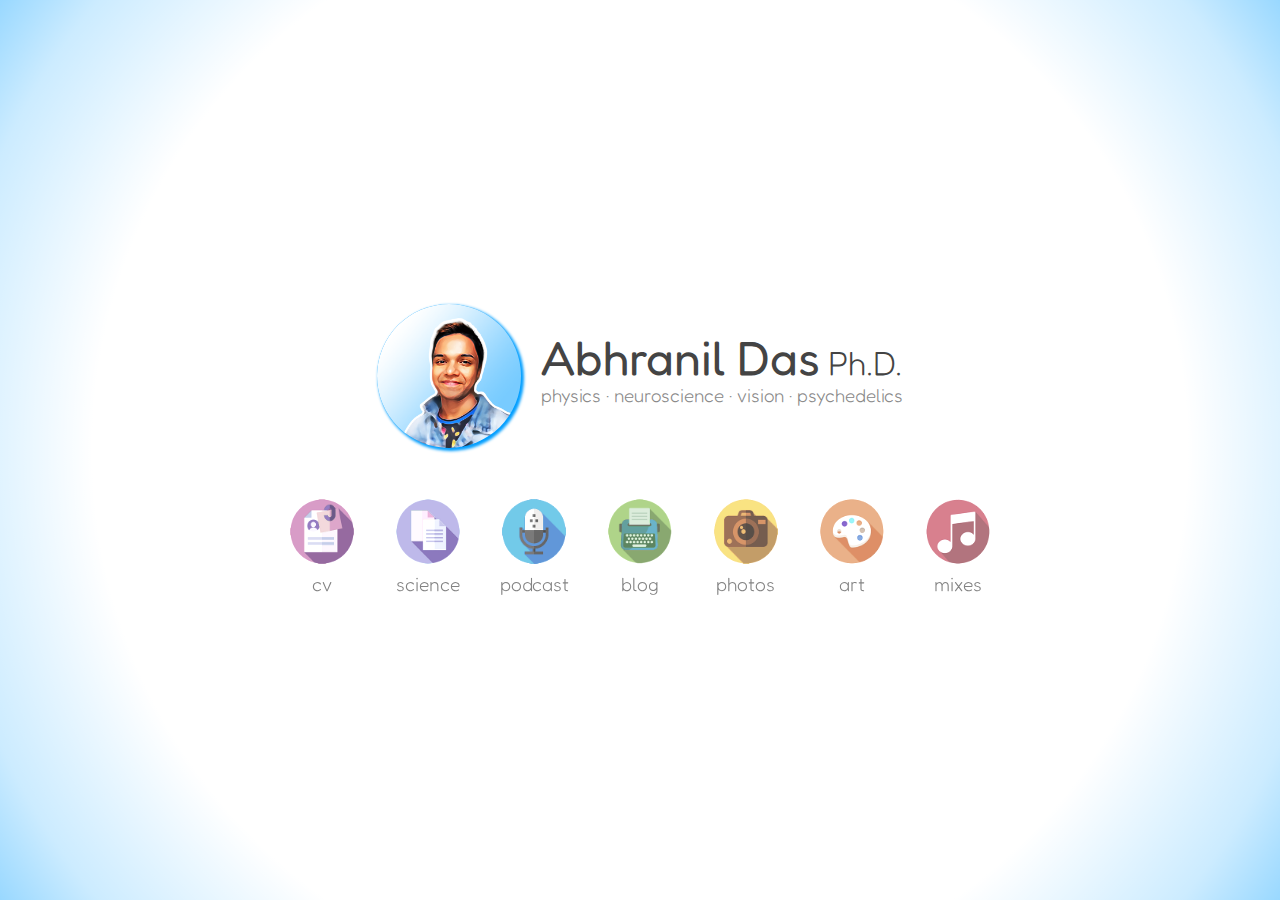
==== index.html @ 060c3ed5 "rainbow icons" ====
<!DOCTYPE html>
<html lang='en' class='page'>
<head>
	<title>Abhranil Das</title>
	<meta http-equiv='content-type' content='text/html; charset=utf-8'/>
	<meta name='description' content="Abhranil Das' homepage"/>
	<meta name='keywords' content='Abhranil Das homepage'/>
	<meta name='author' content='Abhranil Das'/>
	<meta property='og:title' content='Abhranil Das'/>
	<meta property='og:type' content='website'/>
	<meta property='og:url' content='abhranil.net'/>
	<meta property='og:site_name' content='Abhranil Das'>
	<meta property='og:description' content="Abhranil Das' homepage"/>

	<link rel='stylesheet' href='reset.css' type='text/css' media='all'>
	<link rel='stylesheet' href='style.css' type='text/css' media='all'>
	<link rel='stylesheet' href='glitch.css' type='text/css' media='all'>
	<link rel='icon' href='images/icon.png'/>      

	<!-- <script type='text/javascript' src='mouse-move-glitch.js'></script> -->

</head>

<body>
	<div id='my-card'>		
		<img class='my-photo' src='images/me.png'>
		<!-- <img class='my-photo glitch' src='images/me_glitched.gif'> -->
		<div id='my-text'>
			<!-- <div class='glitch'>
				<div class='line'>
					<span class='name'>Abhranil Das</span> <span class='phd'>Ph.D.</span><br>
					<span class='subjects'>physics &middot; neuroscience &middot; vision &middot; psychedelics</span>
				</div>
				<div class='line'>
					<span class='name'>Abhranil Das</span> <span class='phd'>Ph.D.</span><br>
					<span class='subjects'>physics &middot; neuroscience &middot; vision &middot; psychedelics</span>
				</div>
				<div class='line'>
					<span class='name'>Abhranil Das</span> <span class='phd'>Ph.D.</span><br>
					<span class='subjects'>physics &middot; neuroscience &middot; vision &middot; psychedelics</span>
				</div>
				<div class='line'>
					<span class='name'>Abhranil Das</span> <span class='phd'>Ph.D.</span><br>
					<span class='subjects'>physics &middot; neuroscience &middot; vision &middot; psychedelics</span>
				</div>
				<div class='line'>
					<span class='name'>Abhranil Das</span> <span class='phd'>Ph.D.</span><br>
					<span class='subjects'>physics &middot; neuroscience &middot; vision &middot; psychedelics</span>
				</div>
				<div class='line'>
					<span class='name'>Abhranil Das</span> <span class='phd'>Ph.D.</span><br>
					<span class='subjects'>physics &middot; neuroscience &middot; vision &middot; psychedelics</span>
				</div>
				<div class='line'>
					<span class='name'>Abhranil Das</span> <span class='phd'>Ph.D.</span><br>
					<span class='subjects'>physics &middot; neuroscience &middot; vision &middot; psychedelics</span>
				</div>
				<div class='line'>
					<span class='name'>Abhranil Das</span> <span class='phd'>Ph.D.</span><br>
					<span class='subjects'>physics &middot; neuroscience &middot; vision &middot; psychedelics</span>
				</div>
				<div class='line'>
					<span class='name'>Abhranil Das</span> <span class='phd'>Ph.D.</span><br>
					<span class='subjects'>physics &middot; neuroscience &middot; vision &middot; psychedelics</span>
				</div>
			</div> -->
			<span class='name'>Abhranil Das</span> <span class='phd'>Ph.D.</span><br>
			<span class='subjects'>physics &middot; neuroscience &middot; vision &middot; psychedelics</span>
		</div>
	</div>
	<div id='links'>
		<a class='link' href='cv.pdf' target='_blank'>
			<img class='icon-img' src='images/cv.png'>
			<!-- <img class='icon-img-glitch glitch' src='images/cv_glitched.gif'> -->
			<span class='link-text'>
				<!-- <div class='glitch'>
					<div class='line'>
						<span class='link-text'>cv</span>
					</div>
					<div class='line'>
						<span class='link-text'>cv</span>
					</div>
					<div class='line'>
						<span class='link-text'>cv</span>
					</div>
					<div class='line'>
						<span class='link-text'>cv</span>
					</div>
					<div class='line'>
						<span class='link-text'>cv</span>
					</div>
					<div class='line'>
						<span class='link-text'>cv</span>
					</div>
					<div class='line'>
						<span class='link-text'>cv</span>
					</div>
					<div class='line'>
						<span class='link-text'>cv</span>
					</div>
					<div class='line'>
						<span class='link-text'>cv</span>
					</div>
				</div> -->
				cv
			</span>
		</a>
		<a class='link' href='https://scholar.google.com/citations?user=EZuCIygAAAAJ&hl=en' target='_blank'>
			<img class='icon-img' src='images/science.png'>
			<!-- <img class='icon-img-glitch glitch' src='images/research_glitched.gif'> -->
			<span class='link-text'>
				<!-- <div class='glitch'>
					<div class='line'>
						<span class='link-text'>research</span>
					</div>
					<div class='line'>
						<span class='link-text'>research</span>
					</div>
					<div class='line'>
						<span class='link-text'>research</span>
					</div>
					<div class='line'>
						<span class='link-text'>research</span>
					</div>
					<div class='line'>
						<span class='link-text'>research</span>
					</div>
					<div class='line'>
						<span class='link-text'>research</span>
					</div>
					<div class='line'>
						<span class='link-text'>research</span>
					</div>
					<div class='line'>
						<span class='link-text'>research</span>
					</div>
					<div class='line'>
						<span class='link-text'>research</span>
					</div>
				</div> -->
				science
			</span>
		</a>
		<a class='link' href='https://rss.com/podcasts/room-of-lives/' target='_blank'>
			<img class='icon-img' src='images/podcast.png'>
			<!-- <img class='icon-img-glitch glitch' src='images/podcast_glitched.gif'> -->
			<span class='link-text'>
				<!-- <div class='glitch'>
					<div class='line'>
						<span class='link-text'>podcast</span>
					</div>
					<div class='line'>
						<span class='link-text'>podcast</span>
					</div>
					<div class='line'>
						<span class='link-text'>podcast</span>
					</div>
					<div class='line'>
						<span class='link-text'>podcast</span>
					</div>
					<div class='line'>
						<span class='link-text'>podcast</span>
					</div>
					<div class='line'>
						<span class='link-text'>podcast</span>
					</div>
					<div class='line'>
						<span class='link-text'>podcast</span>
					</div>
					<div class='line'>
						<span class='link-text'>podcast</span>
					</div>
					<div class='line'>
						<span class='link-text'>podcast</span>
					</div>
				</div> -->
				podcast
			</span>
		</a>
		<a class='link' href='https://blog.abhranil.net/' target='_blank'>
			<img class='icon-img' src='images/blog.png'>
			<!-- <img class='icon-img-glitch glitch' src='images/blog_glitched.gif'> -->
			<span class='link-text'>
				<!-- <div class='glitch'>
					<div class='line'>
						<span class='link-text'>blog</span>
					</div>
					<div class='line'>
						<span class='link-text'>blog</span>
					</div>
					<div class='line'>
						<span class='link-text'>blog</span>
					</div>
					<div class='line'>
						<span class='link-text'>blog</span>
					</div>
					<div class='line'>
						<span class='link-text'>blog</span>
					</div>
					<div class='line'>
						<span class='link-text'>blog</span>
					</div>
					<div class='line'>
						<span class='link-text'>blog</span>
					</div>
					<div class='line'>
						<span class='link-text'>blog</span>
					</div>
					<div class='line'>
						<span class='link-text'>blog</span>
					</div>
				</div> -->
				blog
			</span>
		</a>
		<a class='link' href='https://www.flickr.com/photos/abhranildas/' target='_blank'>
			<img class='icon-img' src='images/photos.png'>
			<!-- <img class='icon-img-glitch glitch' src='images/photos_glitched.gif'> -->
			<span class='link-text'>
				<!-- <div class='glitch'>
					<div class='line'>
						<span class='link-text'>photos</span>
					</div>
					<div class='line'>
						<span class='link-text'>photos</span>
					</div>
					<div class='line'>
						<span class='link-text'>photos</span>
					</div>
					<div class='line'>
						<span class='link-text'>photos</span>
					</div>
					<div class='line'>
						<span class='link-text'>photos</span>
					</div>
					<div class='line'>
						<span class='link-text'>photos</span>
					</div>
					<div class='line'>
						<span class='link-text'>photos</span>
					</div>
					<div class='line'>
						<span class='link-text'>photos</span>
					</div>
					<div class='line'>
						<span class='link-text'>photos</span>
					</div>
				</div> -->
				photos
			</span>
		</a>
		<a class='link' href='https://www.deviantart.com/abhranildas/gallery' target='_blank'>
			<img class='icon-img' src='images/art.png'>
			<!-- <img class='icon-img-glitch glitch' src='images/art_glitched.gif'> -->
			<span class='link-text'>
				<!-- <div class='glitch'>
					<div class='line'>
						<span class='link-text'>art</span>
					</div>
					<div class='line'>
						<span class='link-text'>art</span>
					</div>
					<div class='line'>
						<span class='link-text'>art</span>
					</div>
					<div class='line'>
						<span class='link-text'>art</span>
					</div>
					<div class='line'>
						<span class='link-text'>art</span>
					</div>
					<div class='line'>
						<span class='link-text'>art</span>
					</div>
					<div class='line'>
						<span class='link-text'>art</span>
					</div>
					<div class='line'>
						<span class='link-text'>art</span>
					</div>
					<div class='line'>
						<span class='link-text'>art</span>
					</div>
				</div> -->
				art
			</span>
		</a>
		<a class='link' href='https://open.spotify.com/user/12124304252/playlists' target='_blank'>
			<img class='icon-img' src='images/mixes.png'>
			<!-- <img class='icon-img-glitch glitch' src='images/mixes_glitched.gif'> -->
			<span class='link-text'>
				<!-- <div class='glitch'>
					<div class='line'>
						<span class='link-text'>mixes</span>
					</div>
					<div class='line'>
						<span class='link-text'>mixes</span>
					</div>
					<div class='line'>
						<span class='link-text'>mixes</span>
					</div>
					<div class='line'>
						<span class='link-text'>mixes</span>
					</div>
					<div class='line'>
						<span class='link-text'>mixes</span>
					</div>
					<div class='line'>
						<span class='link-text'>mixes</span>
					</div>
					<div class='line'>
						<span class='link-text'>mixes</span>
					</div>
					<div class='line'>
						<span class='link-text'>mixes</span>
					</div>
					<div class='line'>
						<span class='link-text'>mixes</span>
					</div>
				</div> -->
				mixes
			</span>
		</a>
	</div>
	
</body>
</html>
---- style.css ----
@import url('https://fonts.googleapis.com/css2?family=Fredoka:wght@300;400&display=swap');

html {
    height: 100%;
    #cursor: none;
}

a {
    #cursor: none;
}

body {
    height:  100%;
    #min-height: 300px;
    #margin: 0;
    display: flex;
    flex-direction: column;
    justify-content: center;
    align-items: center;
    background: radial-gradient(circle, rgba(255,255,255,1) 70%, rgba(255,255,255,0.8) 90% , rgba(255,255,255,.6) 100%);
    background-color: #009eff;
    background-repeat: no-repeat;
    background-attachment: fixed;
    animation: pageColor 10s 2s infinite linear both;
    font: 300 1.5em 'Fredoka', sans-serif;
    #font-weight: 300;
    color: #444;
}

#cursor {
  position: absolute;
  top: 50%;
  left: 50%;
  z-index: 9999;
  animation: cursorColor 10s 2s infinite linear both;
  background-image: url('images/cursor.png');
  background-size: cover;
  #background-color: red;
  #background-blend-mode: color;
  #background-color: #009eff;
  #box-shadow: 0 0 20px 20px white;
  #border-radius: 0 50% 50% 50%;
  opacity: 1;
  #border: 2px solid white;
  height: 1.2em;
  width: 1.2em;
  #margin-top: 0em;
  #margin-left: 0em;
}

@keyframes cursorColor {
  0% {
    filter: hue-rotate(-60deg);
}
20% {
    filter: hue-rotate(-160deg);
}
40% {
    filter: hue-rotate(-240deg);
}
60% {
    filter: hue-rotate(-270deg);
}
80% {
    filter: hue-rotate(-360deg);
}
100% {
    filter: hue-rotate(-420deg);
}
}


@keyframes pageColor {
  0% {
    background-color: #009eff;
}
20% {
    background-color: #6ed31b;
}
40% {
    background-color: #ffcf00;
}
60% {
    background-color: #fd5757;
}
80% {
    background-color: #c526ff;
}
}

@keyframes photoColor {
  0% {
    background-color: #009eff;
    box-shadow: 2px 2px 3px 1px #009eff;
}
20% {
    background-color: #6ed31b;
    box-shadow: 2px 2px 3px 1px #6ed31b;
}
40% {
    background-color: #ffcf00;
    box-shadow: 2px 2px 3px 1px #ffcf00;
}
60% {
    background-color: #fd5757;
    box-shadow: 2px 2px 3px 1px #fd5757;
}
80% {
    background-color: #c526ff;
    box-shadow: 2px 2px 3px 1px #c526ff;
}
}


@keyframes shadowColor {
  0% {
    box-shadow: #009eff;
}
20% {
    box-shadow: #6ed31b;
}
40% {
    box-shadow: #ffcf00;
}
60% {
    box-shadow: #fd5757;
}
80% {
    box-shadow: #c526ff;
}
}

@keyframes linkColor {
  0% {
    color: #009eff;
}
20% {
    color: #629f1a;
}
40% {
    color: #d79a1d;
}
60% {
    color: #fd5757;
}
80% {
    color: #da75ff;
}
}

#my-card {
    display: flex;
    align-items: center;
    #height: 17vh;
    margin-bottom: 1em;
}

.my-photo {
    border-radius: 50%;
    box-shadow: 2px 2px 3px 1px #009eff;
    background-color: #009eff;
    animation: photoColor 10s 2s infinite linear both;
    width: 6em;
    height: 6em;
}

#my-text {
    margin: 0 0 0 20px;
    white-space: nowrap;
    line-height: 1.1em;
}

.name {
    font-size: 2em;
    font-weight: 400;
}

.phd {
    margin-left: 2px;
    font-size: 1.4em;
}

.subjects {
    font-size: .78em;
    color: #888;
}

#links {
    text-align: center;
    #height: 12vh;
}

.link {
    display: inline-flex;
    flex-direction: column;
    align-items: center;
    justify-content: space-between;
    margin: 1em .5em 0 .5em;
    text-decoration: none;
    font-size: .8em;
    color: #009eff;
    animation: linkColor 10s 2s infinite linear both;
}

.icon-img {
    height: 4em;
    width: 4em;
    border-radius: 50%;
    border: 2px solid white;
    background-color: white;
    box-shadow: 0px 0px 0px 0px rgb(103 197 255);
    animation: shadowColor 30s infinite ease-in-out;
    transition:  box-shadow 0.2s, filter 0.2s;
    filter: saturate(60%) contrast(60%) brightness(130%);
}

.icon-img-glitch {
    height: 4em;
    width: 4em;
    border-radius: 50%;
}

.link-text {
    filter: saturate(0%);
    transition:  all 0.2s;
}

.link:hover .icon-img{    
    box-shadow: 0px 0px 50px -5px;
    filter: none;
}

.link:hover .link-text{    
    filter: none;
    text-shadow: 0 0 10px 10px white;
}

.glitch {
  position: absolute;
  opacity: 0;
#  transition: opacity .2s;
}


@media only screen and (max-device-width: 700px) {

    body {
        font-weight: 400;
    }

}

@media only screen and (max-device-width: 700px) and (orientation:portrait) {

    body {
        font-size:  2.5em;
    }

    #my-card {
        flex-direction:  column;
        margin-bottom: 2em;
        text-align: center;
    }

    .my-photo {
        width: 8em;
        height: 8em;
    }

    #my-text {
        margin: 3vh 0 0 0;
    }

}

@media only screen and (max-device-width: 700px) and (orientation:landscape) {

    body {
        font-size:  1.8em;
    }

}

/* @media (any-hover: none) {
    .glitch {
      animation: glitchEffect 20s infinite linear both;
  } */
}
---- glitch.css ----
@keyframes glitchEffect {
  0% {
    opacity: 0;
  }
  20% {
    opacity: 0;
  }
  21% {
    opacity: 1;
  }
  22% {
    opacity: 0;
  }
  40% {
    opacity: 0;
  }
  43% {
    opacity: 1;
  }
  47% {
    opacity: 1;
  }
  50% {
    opacity: 0;
  }
  70% {
    opacity: 0;
  }
  80% {
    opacity: .3;
  }
  90% {
    opacity: 0;
  }
  100% {
    opacity: 0;
  }
}

#my-text .glitch {
  background-color: white;
}

.line:not(:first-child) {
  position: absolute;
  top: 0;
  left: 0;
}
.line:nth-child(1) {
  -webkit-animation: clip 3000ms -300ms linear infinite, glitch1 500ms -287ms linear infinite;
  animation: clip 3000ms -300ms linear infinite, glitch1 500ms -287ms linear infinite;
}

@keyframes glitch1 {
  0% {
    transform: translateX(0);
  }
  80% {
    transform: translateX(0);
    color: #19ccff;
  }
  85% {
    transform: translateX(0px);
    color: #9bf302;
  }
  90% {
    transform: translateX(-4px);
    color: #ff3cbc;
  }
  95% {
    transform: translateX(0px);
    color: #ff823e;
  }
  100% {
    transform: translateX(0);
  }
}
.line:nth-child(2) {
  -webkit-animation: clip 3000ms -600ms linear infinite, glitch2 500ms -558ms linear infinite;
  animation: clip 3000ms -600ms linear infinite, glitch2 500ms -558ms linear infinite;
}

@keyframes glitch2 {
  0% {
    transform: translateX(0);
  }
  80% {
    transform: translateX(0);
    color: #19ccff;
  }
  85% {
    transform: translateX(-8px);
    color: #9bf302;
  }
  90% {
    transform: translateX(0px);
    color: #ff3cbc;
  }
  95% {
    transform: translateX(6px);
    color: #ff823e;
  }
  100% {
    transform: translateX(0);
  }
}
.line:nth-child(3) {
  -webkit-animation: clip 3000ms -900ms linear infinite, glitch3 500ms -323ms linear infinite;
  animation: clip 3000ms -900ms linear infinite, glitch3 500ms -323ms linear infinite;
}

@keyframes glitch3 {
  0% {
    transform: translateX(0);
  }
  80% {
    transform: translateX(0);
    color: #19ccff;
  }
  85% {
    transform: translateX(6px);
    color: #9bf302;
  }
  90% {
    transform: translateX(8px);
    color: #ff3cbc;
  }
  95% {
    transform: translateX(-6px);
    color: #ff823e;
  }
  100% {
    transform: translateX(0);
  }
}
.line:nth-child(4) {
  -webkit-animation: clip 3000ms -1200ms linear infinite, glitch4 500ms -840ms linear infinite;
  animation: clip 3000ms -1200ms linear infinite, glitch4 500ms -840ms linear infinite;
}

@keyframes glitch4 {
  0% {
    transform: translateX(0);
  }
  80% {
    transform: translateX(0);
    color: #19ccff;
  }
  85% {
    transform: translateX(-4px);
    color: #9bf302;
  }
  90% {
    transform: translateX(-8px);
    color: #ff3cbc;
  }
  95% {
    transform: translateX(-6px);
    color: #ff823e;
  }
  100% {
    transform: translateX(0);
  }
}
.line:nth-child(5) {
  -webkit-animation: clip 3000ms -1500ms linear infinite, glitch5 500ms -335ms linear infinite;
  animation: clip 3000ms -1500ms linear infinite, glitch5 500ms -335ms linear infinite;
}

@keyframes glitch5 {
  0% {
    transform: translateX(0);
  }
  80% {
    transform: translateX(0);
    color: #19ccff;
  }
  85% {
    transform: translateX(4px);
    color: #9bf302;
  }
  90% {
    transform: translateX(6px);
    color: #ff3cbc;
  }
  95% {
    transform: translateX(10px);
    color: #ff823e;
  }
  100% {
    transform: translateX(0);
  }
}
.line:nth-child(6) {
  -webkit-animation: clip 3000ms -1800ms linear infinite, glitch6 500ms -149ms linear infinite;
  animation: clip 3000ms -1800ms linear infinite, glitch6 500ms -149ms linear infinite;
}

@keyframes glitch6 {
  0% {
    transform: translateX(0);
  }
  80% {
    transform: translateX(0);
    color: #19ccff;
  }
  85% {
    transform: translateX(2px);
    color: #9bf302;
  }
  90% {
    transform: translateX(-8px);
    color: #ff3cbc;
  }
  95% {
    transform: translateX(10px);
    color: #ff823e;
  }
  100% {
    transform: translateX(0);
  }
}
.line:nth-child(7) {
  -webkit-animation: clip 3000ms -2100ms linear infinite, glitch7 500ms -840ms linear infinite;
  animation: clip 3000ms -2100ms linear infinite, glitch7 500ms -840ms linear infinite;
}

@keyframes glitch7 {
  0% {
    transform: translateX(0);
  }
  80% {
    transform: translateX(0);
    color: #19ccff;
  }
  85% {
    transform: translateX(-4px);
    color: #9bf302;
  }
  90% {
    transform: translateX(8px);
    color: #ff3cbc;
  }
  95% {
    transform: translateX(6px);
    color: #ff823e;
  }
  100% {
    transform: translateX(0);
  }
}
.line:nth-child(8) {
  -webkit-animation: clip 3000ms -2400ms linear infinite, glitch8 500ms -911ms linear infinite;
  animation: clip 3000ms -2400ms linear infinite, glitch8 500ms -911ms linear infinite;
}

@keyframes glitch8 {
  0% {
    transform: translateX(0);
  }
  80% {
    transform: translateX(0);
    color: #19ccff;
  }
  85% {
    transform: translateX(8px);
    color: #9bf302;
  }
  90% {
    transform: translateX(-2px);
    color: #ff3cbc;
  }
  95% {
    transform: translateX(-8px);
    color: #ff823e;
  }
  100% {
    transform: translateX(0);
  }
}
.line:nth-child(9) {
  -webkit-animation: clip 3000ms -2700ms linear infinite, glitch9 500ms -324ms linear infinite;
  animation: clip 3000ms -2700ms linear infinite, glitch9 500ms -324ms linear infinite;
}

@keyframes glitch9 {
  0% {
    transform: translateX(0);
  }
  80% {
    transform: translateX(0);
    color: #19ccff;
  }
  85% {
    transform: translateX(10px);
    color: #9bf302;
  }
  90% {
    transform: translateX(2px);
    color: #ff3cbc;
  }
  95% {
    transform: translateX(4px);
    color: #ff823e;
  }
  100% {
    transform: translateX(0);
  }
}
.line:nth-child(10) {
  -webkit-animation: clip 3000ms -3000ms linear infinite, glitch10 500ms -841ms linear infinite;
  animation: clip 3000ms -3000ms linear infinite, glitch10 500ms -841ms linear infinite;
}

@keyframes glitch10 {
  0% {
    transform: translateX(0);
  }
  80% {
    transform: translateX(0);
    color: #19ccff;
  }
  85% {
    transform: translateX(8px);
    color: #9bf302;
  }
  90% {
    transform: translateX(2px);
    color: #ff3cbc;
  }
  95% {
    transform: translateX(6px);
    color: #ff823e;
  }
  100% {
    transform: translateX(0);
  }
}

@keyframes clip {
  0% {
    -webkit-clip-path: polygon(0 100%, 100% 100%, 100% 120%, 0 120%);
    clip-path: polygon(0 100%, 100% 100%, 100% 120%, 0 120%);
  }
  100% {
    -webkit-clip-path: polygon(0 -20%, 100% -20%, 100% 0%, 0 0);
    clip-path: polygon(0 -20%, 100% -20%, 100% 0%, 0 0);
  }
}
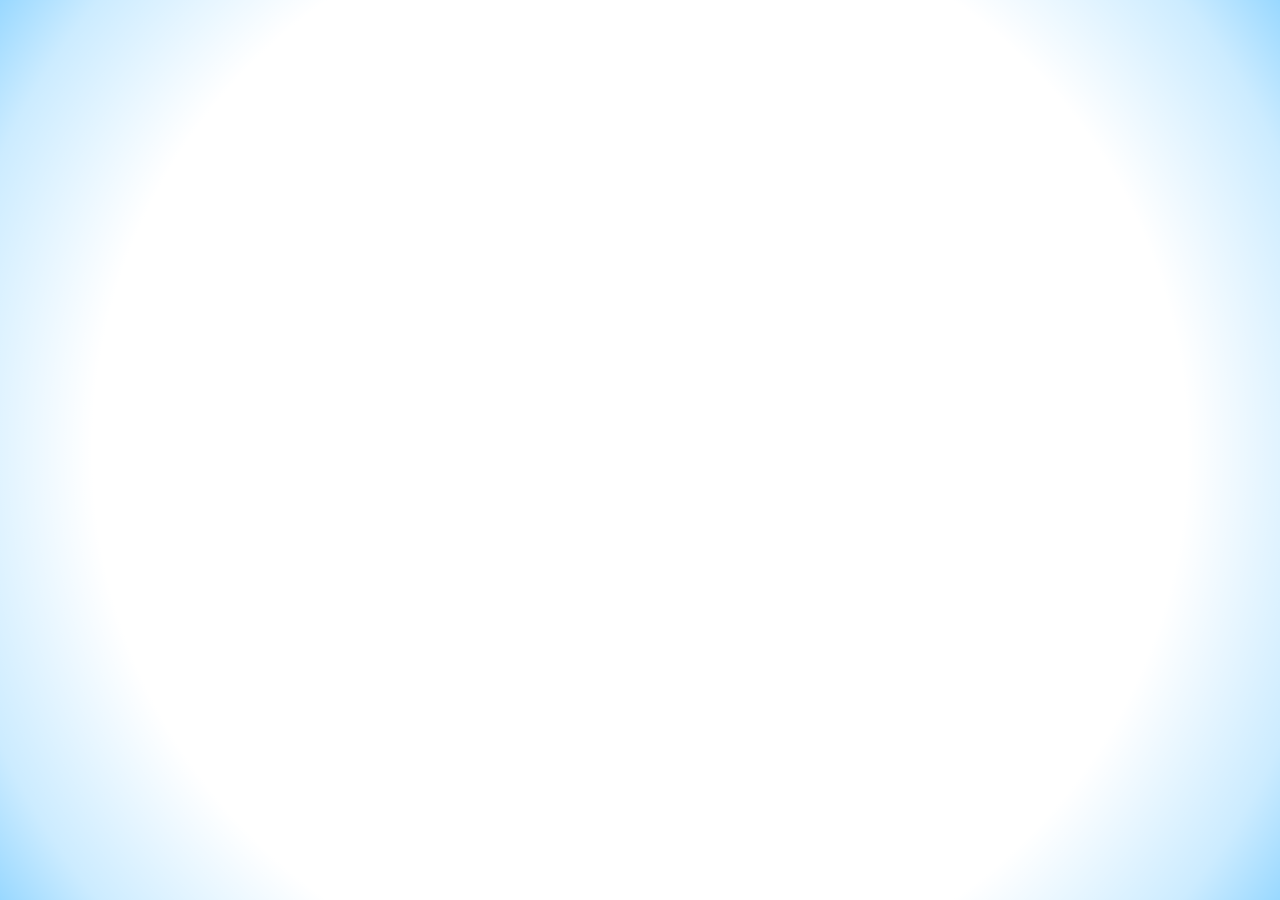
==== commit e7dcd098: "tweaks" ====
--- a/index.html
+++ b/index.html
@@ -22,10 +22,11 @@
 </head>
 
 <body>
-	<div id='my-card'>		
-		<img class='my-photo' src='images/me.png'>
-		<!-- <img class='my-photo glitch' src='images/me_glitched.gif'> -->
-		<div id='my-text'>
+	<div id='content'>
+		<div id='my-card'>		
+			<img class='my-photo' src='images/me.png'>
+			<img class='my-photo glitch' src='images/me_glitched.gif'>
+			<div id='my-text'>
 			<!-- <div class='glitch'>
 				<div class='line'>
 					<span class='name'>Abhranil Das</span> <span class='phd'>Ph.D.</span><br>
@@ -70,7 +71,7 @@
 	</div>
 	<div id='links'>
 		<a class='link' href='cv.pdf' target='_blank'>
-			<img class='icon-img' src='images/cv.png'>
+			<img class='icon-img' src='images/cv.svg'>
 			<!-- <img class='icon-img-glitch glitch' src='images/cv_glitched.gif'> -->
 			<span class='link-text'>
 				<!-- <div class='glitch'>
@@ -106,7 +107,7 @@
 			</span>
 		</a>
 		<a class='link' href='https://scholar.google.com/citations?user=EZuCIygAAAAJ&hl=en' target='_blank'>
-			<img class='icon-img' src='images/science.png'>
+			<img class='icon-img' src='images/science.svg'>
 			<!-- <img class='icon-img-glitch glitch' src='images/research_glitched.gif'> -->
 			<span class='link-text'>
 				<!-- <div class='glitch'>
@@ -142,7 +143,7 @@
 			</span>
 		</a>
 		<a class='link' href='https://rss.com/podcasts/room-of-lives/' target='_blank'>
-			<img class='icon-img' src='images/podcast.png'>
+			<img class='icon-img' src='images/podcast.svg'>
 			<!-- <img class='icon-img-glitch glitch' src='images/podcast_glitched.gif'> -->
 			<span class='link-text'>
 				<!-- <div class='glitch'>
@@ -178,7 +179,7 @@
 			</span>
 		</a>
 		<a class='link' href='https://blog.abhranil.net/' target='_blank'>
-			<img class='icon-img' src='images/blog.png'>
+			<img class='icon-img' src='images/blog.svg'>
 			<!-- <img class='icon-img-glitch glitch' src='images/blog_glitched.gif'> -->
 			<span class='link-text'>
 				<!-- <div class='glitch'>
@@ -214,7 +215,7 @@
 			</span>
 		</a>
 		<a class='link' href='https://www.flickr.com/photos/abhranildas/' target='_blank'>
-			<img class='icon-img' src='images/photos.png'>
+			<img class='icon-img' src='images/photos.svg'>
 			<!-- <img class='icon-img-glitch glitch' src='images/photos_glitched.gif'> -->
 			<span class='link-text'>
 				<!-- <div class='glitch'>
@@ -250,7 +251,7 @@
 			</span>
 		</a>
 		<a class='link' href='https://www.deviantart.com/abhranildas/gallery' target='_blank'>
-			<img class='icon-img' src='images/art.png'>
+			<img class='icon-img' src='images/art.svg'>
 			<!-- <img class='icon-img-glitch glitch' src='images/art_glitched.gif'> -->
 			<span class='link-text'>
 				<!-- <div class='glitch'>
@@ -286,7 +287,7 @@
 			</span>
 		</a>
 		<a class='link' href='https://open.spotify.com/user/12124304252/playlists' target='_blank'>
-			<img class='icon-img' src='images/mixes.png'>
+			<img class='icon-img' src='images/mixes.svg'>
 			<!-- <img class='icon-img-glitch glitch' src='images/mixes_glitched.gif'> -->
 			<span class='link-text'>
 				<!-- <div class='glitch'>
@@ -322,6 +323,6 @@
 			</span>
 		</a>
 	</div>
-	
+</div>	
 </body>
 </html>--- a/style.css
+++ b/style.css
@@ -11,8 +11,6 @@
 
 body {
     height:  100%;
-    #min-height: 300px;
-    #margin: 0;
     display: flex;
     flex-direction: column;
     justify-content: center;
@@ -23,7 +21,6 @@
     background-attachment: fixed;
     animation: pageColor 10s 2s infinite linear both;
     font: 300 1.5em 'Fredoka', sans-serif;
-    #font-weight: 300;
     color: #444;
 }
 
@@ -48,6 +45,19 @@
   #margin-left: 0em;
 }
 
+@keyframes appear {
+0% {
+    filter: blur(10px);
+    opacity: 0;
+    transform: scale(.9,.9) perspective(20em) rotateX(-20deg);
+}
+100% {
+    filter: blur(0px);
+    opacity: 1;
+    transform: none;
+}
+}
+
 @keyframes cursorColor {
   0% {
     filter: hue-rotate(-60deg);
@@ -89,7 +99,7 @@
 }
 
 @keyframes photoColor {
-  0% {
+0% {
     background-color: #009eff;
     box-shadow: 2px 2px 3px 1px #009eff;
 }
@@ -111,9 +121,8 @@
 }
 }
 
-
 @keyframes shadowColor {
-  0% {
+0% {
     box-shadow: #009eff;
 }
 20% {
@@ -127,6 +136,9 @@
 }
 80% {
     box-shadow: #c526ff;
+}
+100% {
+    box-shadow: #009eff;
 }
 }
 
@@ -148,10 +160,20 @@
 }
 }
 
+#content {
+    display: flex;
+    flex-direction: column;
+    justify-content: center;
+    align-items: center;
+    opacity: 0;
+    filter: blur(10px);
+    animation: appear 3s ease-in-out both;
+    transform: scale(.9,.9) perspective(20em) rotateX(-20deg);
+}
+
 #my-card {
     display: flex;
     align-items: center;
-    #height: 17vh;
     margin-bottom: 1em;
 }
 
@@ -195,7 +217,7 @@
     flex-direction: column;
     align-items: center;
     justify-content: space-between;
-    margin: 1em .5em 0 .5em;
+    margin: 1em .6em 0 .6em;
     text-decoration: none;
     font-size: .8em;
     color: #009eff;
@@ -203,14 +225,14 @@
 }
 
 .icon-img {
-    height: 4em;
-    width: 4em;
+    height: 3.5em;
+    width: 3.5em;
     border-radius: 50%;
-    border: 2px solid white;
+    border: 5px solid white;
     background-color: white;
     box-shadow: 0px 0px 0px 0px rgb(103 197 255);
-    animation: shadowColor 30s infinite ease-in-out;
-    transition:  box-shadow 0.2s, filter 0.2s;
+    animation: shadowColor 10s 2s infinite linear both;
+    transition: box-shadow 0.5s ease-out, filter 0.5s ease-out, transform 0.5s ease-out;
     filter: saturate(60%) contrast(60%) brightness(130%);
 }
 
@@ -222,23 +244,23 @@
 
 .link-text {
     filter: saturate(0%);
-    transition:  all 0.2s;
+    transition: filter 0.2s, text-shadow 0.2s;
 }
 
 .link:hover .icon-img{    
-    box-shadow: 0px 0px 50px -5px;
+    box-shadow: 3px 10px 10px -5px;
     filter: none;
+    transform: scale(1.05,1.05) translate(0,-.3em) perspective(10em) rotateY(0deg) rotateX(15deg);
 }
 
 .link:hover .link-text{    
     filter: none;
-    text-shadow: 0 0 10px 10px white;
 }
 
 .glitch {
   position: absolute;
   opacity: 0;
-#  transition: opacity .2s;
+  animation: glitchEffect 40s infinite linear both;
 }
 
 
@@ -281,8 +303,12 @@
 
 }
 
-/* @media (any-hover: none) {
-    .glitch {
+@media (any-hover: none) {
+/*    .glitch {
       animation: glitchEffect 20s infinite linear both;
   } */
+  .icon-img {
+    filter: saturate(70%) contrast(70%) brightness(120%);
+}
+
 }--- a/glitch.css
+++ b/glitch.css
@@ -5,32 +5,29 @@
   20% {
     opacity: 0;
   }
+  20.5% {
+    opacity: 1;
+  }
   21% {
+    opacity: 0;
+  }
+  60% {
+    opacity: 0;
+  }
+  65% {
+    opacity: .3;
+  }
+  70% {
+    opacity: 0;
+  }
+  96% {
+    opacity: 0;
+  }
+  97% {
     opacity: 1;
   }
-  22% {
-    opacity: 0;
-  }
-  40% {
-    opacity: 0;
-  }
-  43% {
+  98% {
     opacity: 1;
-  }
-  47% {
-    opacity: 1;
-  }
-  50% {
-    opacity: 0;
-  }
-  70% {
-    opacity: 0;
-  }
-  80% {
-    opacity: .3;
-  }
-  90% {
-    opacity: 0;
   }
   100% {
     opacity: 0;
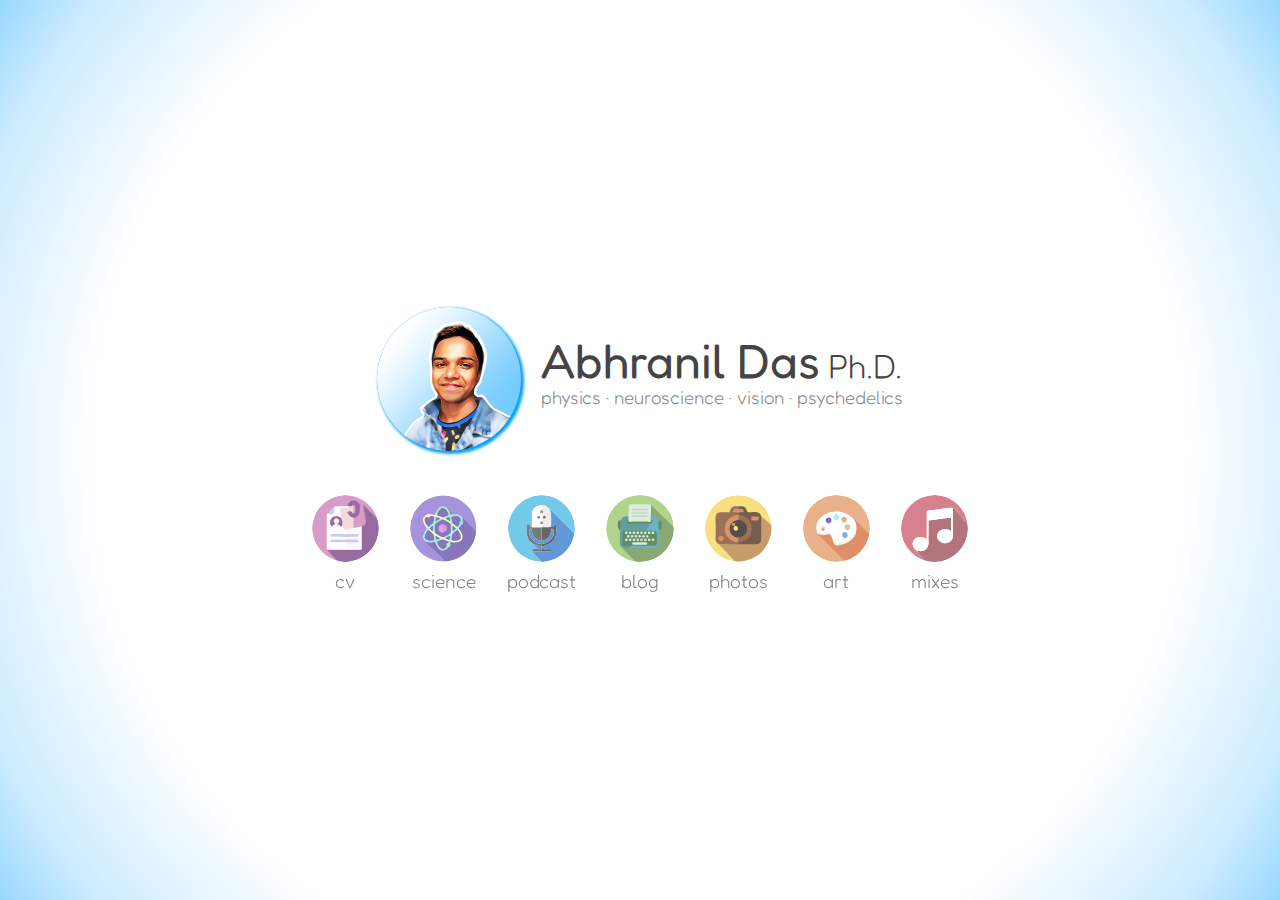
==== commit 16fdfb84: "perspective" ====
--- a/index.html
+++ b/index.html
@@ -17,8 +17,6 @@
 	<link rel='stylesheet' href='glitch.css' type='text/css' media='all'>
 	<link rel='icon' href='images/icon.png'/>      
 
-	<!-- <script type='text/javascript' src='mouse-move-glitch.js'></script> -->
-
 </head>
 
 <body>
@@ -325,4 +323,6 @@
 	</div>
 </div>	
 </body>
+	<script type='text/javascript' src='perspective.js'></script>
+
 </html>--- a/style.css
+++ b/style.css
@@ -2,10 +2,6 @@
 
 html {
     height: 100%;
-    #cursor: none;
-}
-
-a {
     #cursor: none;
 }
 
@@ -19,86 +15,25 @@
     background-color: #009eff;
     background-repeat: no-repeat;
     background-attachment: fixed;
-    animation: pageColor 10s 2s infinite linear both;
+    animation: cycleColor 10s 2s infinite linear;
     font: 300 1.5em 'Fredoka', sans-serif;
     color: #444;
-}
-
-#cursor {
-  position: absolute;
-  top: 50%;
-  left: 50%;
-  z-index: 9999;
-  animation: cursorColor 10s 2s infinite linear both;
-  background-image: url('images/cursor.png');
-  background-size: cover;
-  #background-color: red;
-  #background-blend-mode: color;
-  #background-color: #009eff;
-  #box-shadow: 0 0 20px 20px white;
-  #border-radius: 0 50% 50% 50%;
-  opacity: 1;
-  #border: 2px solid white;
-  height: 1.2em;
-  width: 1.2em;
-  #margin-top: 0em;
-  #margin-left: 0em;
+    perspective: 10em;
 }
 
 @keyframes appear {
 0% {
     filter: blur(10px);
     opacity: 0;
-    transform: scale(.9,.9) perspective(20em) rotateX(-20deg);
+    transform: scale(.9,.9) rotateX(-20deg);
 }
 100% {
     filter: blur(0px);
     opacity: 1;
-    transform: none;
-}
-}
-
-@keyframes cursorColor {
-  0% {
-    filter: hue-rotate(-60deg);
-}
-20% {
-    filter: hue-rotate(-160deg);
-}
-40% {
-    filter: hue-rotate(-240deg);
-}
-60% {
-    filter: hue-rotate(-270deg);
-}
-80% {
-    filter: hue-rotate(-360deg);
-}
-100% {
-    filter: hue-rotate(-420deg);
-}
-}
-
-
-@keyframes pageColor {
-  0% {
-    background-color: #009eff;
-}
-20% {
-    background-color: #6ed31b;
-}
-40% {
-    background-color: #ffcf00;
-}
-60% {
-    background-color: #fd5757;
-}
-80% {
-    background-color: #c526ff;
-}
-}
-
-@keyframes photoColor {
+}
+}
+
+@keyframes cycleColor {
 0% {
     background-color: #009eff;
     box-shadow: 2px 2px 3px 1px #009eff;
@@ -165,10 +100,8 @@
     flex-direction: column;
     justify-content: center;
     align-items: center;
-    opacity: 0;
-    filter: blur(10px);
-    animation: appear 3s ease-in-out both;
-    transform: scale(.9,.9) perspective(20em) rotateX(-20deg);
+    animation: appear 3s ease-in-out;
+    transition: transform .5s;
 }
 
 #my-card {
@@ -209,7 +142,7 @@
 
 #links {
     text-align: center;
-    #height: 12vh;
+    pointer-events: none;
 }
 
 .link {
@@ -222,24 +155,21 @@
     font-size: .8em;
     color: #009eff;
     animation: linkColor 10s 2s infinite linear both;
+    transition: filter .3s ease-in-out, transform .3s ease-out;
+    pointer-events: auto;
 }
 
 .icon-img {
     height: 3.5em;
     width: 3.5em;
+    margin-bottom: 0.3em;
     border-radius: 50%;
-    border: 5px solid white;
+    border: 1px solid white;
     background-color: white;
     box-shadow: 0px 0px 0px 0px rgb(103 197 255);
     animation: shadowColor 10s 2s infinite linear both;
-    transition: box-shadow 0.5s ease-out, filter 0.5s ease-out, transform 0.5s ease-out;
+    transition: box-shadow 0.3s ease-out, filter 0.3s ease-out;
     filter: saturate(60%) contrast(60%) brightness(130%);
-}
-
-.icon-img-glitch {
-    height: 4em;
-    width: 4em;
-    border-radius: 50%;
 }
 
 .link-text {
@@ -247,20 +177,31 @@
     transition: filter 0.2s, text-shadow 0.2s;
 }
 
+.link:hover {
+    transform: scale(1.05,1.05) translateY(-.3em) perspective(10em) rotateX(20deg) translateZ(.5em);
+}
+
 .link:hover .icon-img{    
-    box-shadow: 3px 10px 10px -5px;
+    box-shadow: 0px 15px 15px -10px;
     filter: none;
-    transform: scale(1.05,1.05) translate(0,-.3em) perspective(10em) rotateY(0deg) rotateX(15deg);
 }
 
 .link:hover .link-text{    
     filter: none;
+}
+
+#links:hover > .link{
+    filter: blur(5px);
+}
+
+#links .link:hover {
+    filter: blur(0); 
 }
 
 .glitch {
   position: absolute;
   opacity: 0;
-  animation: glitchEffect 40s infinite linear both;
+  animation: glitchEffect 40s infinite linear;
 }
 
 
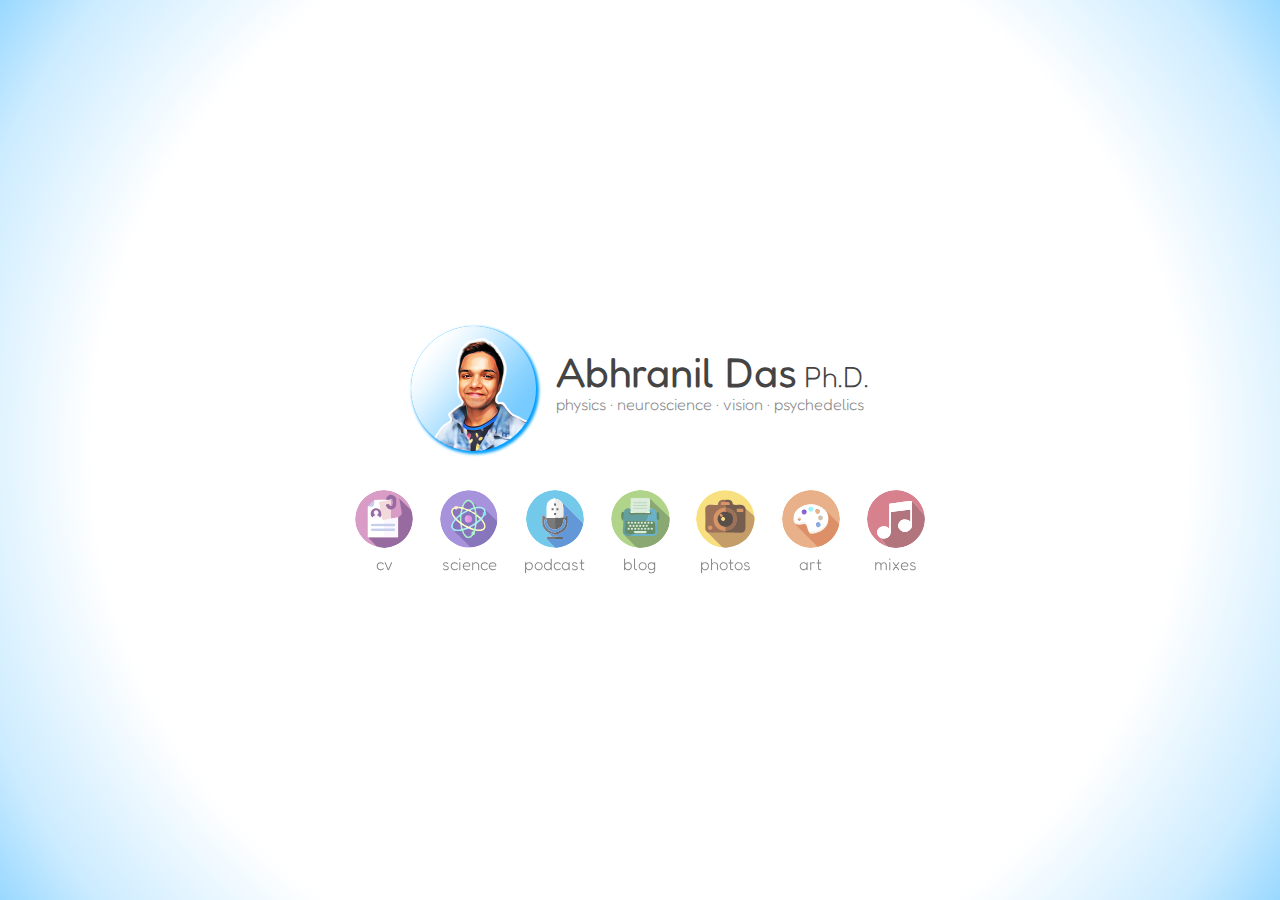
==== commit 571f7dda: "rotate" ====
--- a/index.html
+++ b/index.html
@@ -323,6 +323,6 @@
 	</div>
 </div>	
 </body>
-	<script type='text/javascript' src='perspective.js'></script>
+	<!-- <script type='text/javascript' src='perspective.js'></script> -->
 
 </html>--- a/style.css
+++ b/style.css
@@ -11,14 +11,14 @@
     flex-direction: column;
     justify-content: center;
     align-items: center;
-    background: radial-gradient(circle, rgba(255,255,255,1) 70%, rgba(255,255,255,0.8) 90% , rgba(255,255,255,.6) 100%);
+    background: radial-gradient(circle, rgba(255,255,255,1) 70%, rgba(255,255,255,0.8) 90%, rgba(255,255,255,.6) 100%);
     background-color: #009eff;
     background-repeat: no-repeat;
     background-attachment: fixed;
-    animation: cycleColor 10s 2s infinite linear;
-    font: 300 1.5em 'Fredoka', sans-serif;
+    animation: cycleColor 10s 2s infinite linear both;
+    font: 300 1.3em 'Fredoka', sans-serif;
     color: #444;
-    perspective: 10em;
+    perspective: 500px;
 }
 
 @keyframes appear {
@@ -27,11 +27,49 @@
     opacity: 0;
     transform: scale(.9,.9) rotateX(-20deg);
 }
-100% {
+30% {
     filter: blur(0px);
     opacity: 1;
-}
-}
+    transform: none;
+}
+75% {
+    transform: none;
+}
+100% {
+    transform: rotateX(7deg) rotateY(0deg);
+}
+}
+
+@keyframes rotate {
+0% {
+    transform: rotateX(7deg) rotateY(0deg);
+}
+12.5% {
+    transform: rotateX(5deg) rotateY(5deg);
+}
+25% {
+    transform: rotateX(0deg) rotateY(7deg);
+}
+37.5% {
+    transform: rotateX(-5deg) rotateY(5deg);
+}
+50% {
+    transform: rotateX(-7deg) rotateY(0deg);
+}
+62.5% {
+    transform: rotateX(-5deg) rotateY(-5deg);
+}
+75% {
+    transform: rotateX(0deg) rotateY(-7deg);
+}
+87.5% {
+    transform: rotateX(5deg) rotateY(-5deg);
+}
+100% {
+    transform: rotateX(7deg) rotateY(0deg);
+}
+}
+
 
 @keyframes cycleColor {
 0% {
@@ -100,8 +138,8 @@
     flex-direction: column;
     justify-content: center;
     align-items: center;
-    animation: appear 3s ease-in-out;
-    transition: transform .5s;
+    animation: appear 10s ease-in-out, rotate 30s 10s infinite linear;
+    #transition: transform 1s;
 }
 
 #my-card {
@@ -114,7 +152,7 @@
     border-radius: 50%;
     box-shadow: 2px 2px 3px 1px #009eff;
     background-color: #009eff;
-    animation: photoColor 10s 2s infinite linear both;
+    animation: cycleColor 10s 2s infinite linear both;
     width: 6em;
     height: 6em;
 }
@@ -142,7 +180,7 @@
 
 #links {
     text-align: center;
-    pointer-events: none;
+    #pointer-events: none;
 }
 
 .link {
@@ -156,7 +194,7 @@
     color: #009eff;
     animation: linkColor 10s 2s infinite linear both;
     transition: filter .3s ease-in-out, transform .3s ease-out;
-    pointer-events: auto;
+    #pointer-events: auto;
 }
 
 .icon-img {
@@ -191,11 +229,11 @@
 }
 
 #links:hover > .link{
-    filter: blur(5px);
+    #filter: blur(5px);
 }
 
 #links .link:hover {
-    filter: blur(0); 
+    #filter: blur(0); 
 }
 
 .glitch {
@@ -216,7 +254,7 @@
 @media only screen and (max-device-width: 700px) and (orientation:portrait) {
 
     body {
-        font-size:  2.5em;
+        font-size:  3em;
     }
 
     #my-card {
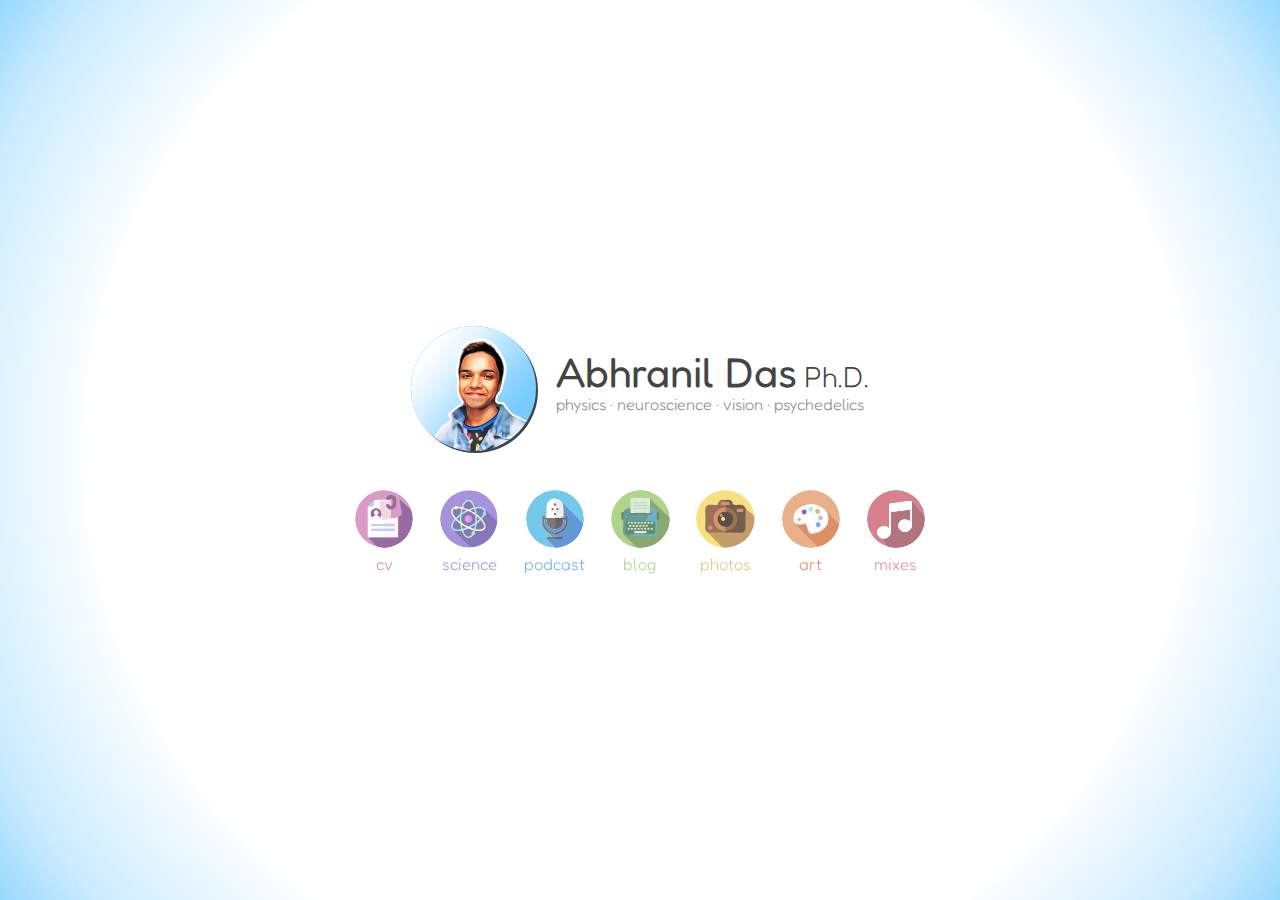
==== commit 43498e04: "hover colour" ====
--- a/index.html
+++ b/index.html
@@ -16,313 +16,67 @@
 	<link rel='stylesheet' href='style.css' type='text/css' media='all'>
 	<link rel='stylesheet' href='glitch.css' type='text/css' media='all'>
 	<link rel='icon' href='images/icon.png'/>      
+	<script type='text/javascript' src='hover-colour.js'></script>
 
 </head>
 
 <body>
+	<div id='hover-bg'></div>
 	<div id='content'>
-		<div id='my-card'>		
-			<img class='my-photo' src='images/me.png'>
+		<div id='my-card'>
+			<div class='my-photo-bg'></div>
+			<div class='my-photo-bg' id='my-photo-bg-hover'></div>
+			<img class='my-photo' id='my-photo-original' src='images/me.png'>
 			<img class='my-photo glitch' src='images/me_glitched.gif'>
 			<div id='my-text'>
-			<!-- <div class='glitch'>
-				<div class='line'>
-					<span class='name'>Abhranil Das</span> <span class='phd'>Ph.D.</span><br>
-					<span class='subjects'>physics &middot; neuroscience &middot; vision &middot; psychedelics</span>
-				</div>
-				<div class='line'>
-					<span class='name'>Abhranil Das</span> <span class='phd'>Ph.D.</span><br>
-					<span class='subjects'>physics &middot; neuroscience &middot; vision &middot; psychedelics</span>
-				</div>
-				<div class='line'>
-					<span class='name'>Abhranil Das</span> <span class='phd'>Ph.D.</span><br>
-					<span class='subjects'>physics &middot; neuroscience &middot; vision &middot; psychedelics</span>
-				</div>
-				<div class='line'>
-					<span class='name'>Abhranil Das</span> <span class='phd'>Ph.D.</span><br>
-					<span class='subjects'>physics &middot; neuroscience &middot; vision &middot; psychedelics</span>
-				</div>
-				<div class='line'>
-					<span class='name'>Abhranil Das</span> <span class='phd'>Ph.D.</span><br>
-					<span class='subjects'>physics &middot; neuroscience &middot; vision &middot; psychedelics</span>
-				</div>
-				<div class='line'>
-					<span class='name'>Abhranil Das</span> <span class='phd'>Ph.D.</span><br>
-					<span class='subjects'>physics &middot; neuroscience &middot; vision &middot; psychedelics</span>
-				</div>
-				<div class='line'>
-					<span class='name'>Abhranil Das</span> <span class='phd'>Ph.D.</span><br>
-					<span class='subjects'>physics &middot; neuroscience &middot; vision &middot; psychedelics</span>
-				</div>
-				<div class='line'>
-					<span class='name'>Abhranil Das</span> <span class='phd'>Ph.D.</span><br>
-					<span class='subjects'>physics &middot; neuroscience &middot; vision &middot; psychedelics</span>
-				</div>
-				<div class='line'>
-					<span class='name'>Abhranil Das</span> <span class='phd'>Ph.D.</span><br>
-					<span class='subjects'>physics &middot; neuroscience &middot; vision &middot; psychedelics</span>
-				</div>
-			</div> -->
-			<span class='name'>Abhranil Das</span> <span class='phd'>Ph.D.</span><br>
-			<span class='subjects'>physics &middot; neuroscience &middot; vision &middot; psychedelics</span>
+				<span class='name'>Abhranil Das</span> <span class='phd'>Ph.D.</span><br>
+				<span class='subjects'>physics &middot; neuroscience &middot; vision &middot; psychedelics</span>
+			</div>
 		</div>
-	</div>
-	<div id='links'>
-		<a class='link' href='cv.pdf' target='_blank'>
-			<img class='icon-img' src='images/cv.svg'>
-			<!-- <img class='icon-img-glitch glitch' src='images/cv_glitched.gif'> -->
-			<span class='link-text'>
-				<!-- <div class='glitch'>
-					<div class='line'>
-						<span class='link-text'>cv</span>
-					</div>
-					<div class='line'>
-						<span class='link-text'>cv</span>
-					</div>
-					<div class='line'>
-						<span class='link-text'>cv</span>
-					</div>
-					<div class='line'>
-						<span class='link-text'>cv</span>
-					</div>
-					<div class='line'>
-						<span class='link-text'>cv</span>
-					</div>
-					<div class='line'>
-						<span class='link-text'>cv</span>
-					</div>
-					<div class='line'>
-						<span class='link-text'>cv</span>
-					</div>
-					<div class='line'>
-						<span class='link-text'>cv</span>
-					</div>
-					<div class='line'>
-						<span class='link-text'>cv</span>
-					</div>
-				</div> -->
-				cv
-			</span>
-		</a>
-		<a class='link' href='https://scholar.google.com/citations?user=EZuCIygAAAAJ&hl=en' target='_blank'>
-			<img class='icon-img' src='images/science.svg'>
-			<!-- <img class='icon-img-glitch glitch' src='images/research_glitched.gif'> -->
-			<span class='link-text'>
-				<!-- <div class='glitch'>
-					<div class='line'>
-						<span class='link-text'>research</span>
-					</div>
-					<div class='line'>
-						<span class='link-text'>research</span>
-					</div>
-					<div class='line'>
-						<span class='link-text'>research</span>
-					</div>
-					<div class='line'>
-						<span class='link-text'>research</span>
-					</div>
-					<div class='line'>
-						<span class='link-text'>research</span>
-					</div>
-					<div class='line'>
-						<span class='link-text'>research</span>
-					</div>
-					<div class='line'>
-						<span class='link-text'>research</span>
-					</div>
-					<div class='line'>
-						<span class='link-text'>research</span>
-					</div>
-					<div class='line'>
-						<span class='link-text'>research</span>
-					</div>
-				</div> -->
-				science
-			</span>
-		</a>
-		<a class='link' href='https://rss.com/podcasts/room-of-lives/' target='_blank'>
-			<img class='icon-img' src='images/podcast.svg'>
-			<!-- <img class='icon-img-glitch glitch' src='images/podcast_glitched.gif'> -->
-			<span class='link-text'>
-				<!-- <div class='glitch'>
-					<div class='line'>
-						<span class='link-text'>podcast</span>
-					</div>
-					<div class='line'>
-						<span class='link-text'>podcast</span>
-					</div>
-					<div class='line'>
-						<span class='link-text'>podcast</span>
-					</div>
-					<div class='line'>
-						<span class='link-text'>podcast</span>
-					</div>
-					<div class='line'>
-						<span class='link-text'>podcast</span>
-					</div>
-					<div class='line'>
-						<span class='link-text'>podcast</span>
-					</div>
-					<div class='line'>
-						<span class='link-text'>podcast</span>
-					</div>
-					<div class='line'>
-						<span class='link-text'>podcast</span>
-					</div>
-					<div class='line'>
-						<span class='link-text'>podcast</span>
-					</div>
-				</div> -->
-				podcast
-			</span>
-		</a>
-		<a class='link' href='https://blog.abhranil.net/' target='_blank'>
-			<img class='icon-img' src='images/blog.svg'>
-			<!-- <img class='icon-img-glitch glitch' src='images/blog_glitched.gif'> -->
-			<span class='link-text'>
-				<!-- <div class='glitch'>
-					<div class='line'>
-						<span class='link-text'>blog</span>
-					</div>
-					<div class='line'>
-						<span class='link-text'>blog</span>
-					</div>
-					<div class='line'>
-						<span class='link-text'>blog</span>
-					</div>
-					<div class='line'>
-						<span class='link-text'>blog</span>
-					</div>
-					<div class='line'>
-						<span class='link-text'>blog</span>
-					</div>
-					<div class='line'>
-						<span class='link-text'>blog</span>
-					</div>
-					<div class='line'>
-						<span class='link-text'>blog</span>
-					</div>
-					<div class='line'>
-						<span class='link-text'>blog</span>
-					</div>
-					<div class='line'>
-						<span class='link-text'>blog</span>
-					</div>
-				</div> -->
-				blog
-			</span>
-		</a>
-		<a class='link' href='https://www.flickr.com/photos/abhranildas/' target='_blank'>
-			<img class='icon-img' src='images/photos.svg'>
-			<!-- <img class='icon-img-glitch glitch' src='images/photos_glitched.gif'> -->
-			<span class='link-text'>
-				<!-- <div class='glitch'>
-					<div class='line'>
-						<span class='link-text'>photos</span>
-					</div>
-					<div class='line'>
-						<span class='link-text'>photos</span>
-					</div>
-					<div class='line'>
-						<span class='link-text'>photos</span>
-					</div>
-					<div class='line'>
-						<span class='link-text'>photos</span>
-					</div>
-					<div class='line'>
-						<span class='link-text'>photos</span>
-					</div>
-					<div class='line'>
-						<span class='link-text'>photos</span>
-					</div>
-					<div class='line'>
-						<span class='link-text'>photos</span>
-					</div>
-					<div class='line'>
-						<span class='link-text'>photos</span>
-					</div>
-					<div class='line'>
-						<span class='link-text'>photos</span>
-					</div>
-				</div> -->
-				photos
-			</span>
-		</a>
-		<a class='link' href='https://www.deviantart.com/abhranildas/gallery' target='_blank'>
-			<img class='icon-img' src='images/art.svg'>
-			<!-- <img class='icon-img-glitch glitch' src='images/art_glitched.gif'> -->
-			<span class='link-text'>
-				<!-- <div class='glitch'>
-					<div class='line'>
-						<span class='link-text'>art</span>
-					</div>
-					<div class='line'>
-						<span class='link-text'>art</span>
-					</div>
-					<div class='line'>
-						<span class='link-text'>art</span>
-					</div>
-					<div class='line'>
-						<span class='link-text'>art</span>
-					</div>
-					<div class='line'>
-						<span class='link-text'>art</span>
-					</div>
-					<div class='line'>
-						<span class='link-text'>art</span>
-					</div>
-					<div class='line'>
-						<span class='link-text'>art</span>
-					</div>
-					<div class='line'>
-						<span class='link-text'>art</span>
-					</div>
-					<div class='line'>
-						<span class='link-text'>art</span>
-					</div>
-				</div> -->
-				art
-			</span>
-		</a>
-		<a class='link' href='https://open.spotify.com/user/12124304252/playlists' target='_blank'>
-			<img class='icon-img' src='images/mixes.svg'>
-			<!-- <img class='icon-img-glitch glitch' src='images/mixes_glitched.gif'> -->
-			<span class='link-text'>
-				<!-- <div class='glitch'>
-					<div class='line'>
-						<span class='link-text'>mixes</span>
-					</div>
-					<div class='line'>
-						<span class='link-text'>mixes</span>
-					</div>
-					<div class='line'>
-						<span class='link-text'>mixes</span>
-					</div>
-					<div class='line'>
-						<span class='link-text'>mixes</span>
-					</div>
-					<div class='line'>
-						<span class='link-text'>mixes</span>
-					</div>
-					<div class='line'>
-						<span class='link-text'>mixes</span>
-					</div>
-					<div class='line'>
-						<span class='link-text'>mixes</span>
-					</div>
-					<div class='line'>
-						<span class='link-text'>mixes</span>
-					</div>
-					<div class='line'>
-						<span class='link-text'>mixes</span>
-					</div>
-				</div> -->
-				mixes
-			</span>
-		</a>
-	</div>
-</div>	
+		<div id='links'>
+			<a class='link' style='color: #E04BBD' onmouseover='hoverColour(this)' onmouseout='resetColour()' href='cv.pdf' target='_blank'>
+				<img class='icon-img' src='images/cv.svg'>
+				<span class='link-text'>
+					cv
+				</span>
+			</a>
+			<a class='link' style='color: #8960FC' onmouseover='hoverColour(this)' onmouseout='resetColour()' href='https://scholar.google.com/citations?user=EZuCIygAAAAJ&hl=en' target='_blank'>
+				<img class='icon-img' src='images/science.svg'>
+				<span class='link-text'>
+					science
+				</span>
+			</a>
+			<a class='link' style='color: #009eff' onmouseover='hoverColour(this)' onmouseout='resetColour()' href='https://rss.com/podcasts/room-of-lives/' target='_blank'>
+				<img class='icon-img' src='images/podcast.svg'>
+				<span class='link-text'>
+					podcast
+				</span>
+			</a>
+			<a class='link' style='color: #6ed31b' onmouseover='hoverColour(this)' onmouseout='resetColour()' href='https://blog.abhranil.net/' target='_blank'>
+				<img class='icon-img' src='images/blog.svg'>
+				<span class='link-text'>
+					blog
+				</span>
+			</a>
+			<a class='link' style='color: #DDAC0E' onmouseover='hoverColour(this)' onmouseout='resetColour()' href='https://www.flickr.com/photos/abhranildas/' target='_blank'>
+				<img class='icon-img' src='images/photos.svg'>
+				<span class='link-text'>
+					photos
+				</span>
+			</a>
+			<a class='link' style='color: #FD5802' onmouseover='hoverColour(this)' onmouseout='resetColour()' href='https://www.deviantart.com/abhranildas/gallery' target='_blank'>
+				<img class='icon-img' src='images/art.svg'>
+				<span class='link-text'>
+					art
+				</span>
+			</a>
+			<a class='link' style='color: #fd5757' onmouseover='hoverColour(this)' onmouseout='resetColour()' href='https://open.spotify.com/user/12124304252/playlists' target='_blank'>
+				<img class='icon-img' src='images/mixes.svg'>
+				<span class='link-text'>
+					mixes
+				</span>
+			</a>
+		</div>
+	</div>	
 </body>
-	<!-- <script type='text/javascript' src='perspective.js'></script> -->
-
 </html>--- a/style.css
+++ b/style.css
@@ -15,107 +15,141 @@
     background-color: #009eff;
     background-repeat: no-repeat;
     background-attachment: fixed;
-    animation: cycleColor 10s 2s infinite linear both;
+    animation: pageColor 10s 2s infinite linear;
     font: 300 1.3em 'Fredoka', sans-serif;
     color: #444;
     perspective: 500px;
 }
 
+#hover-bg{
+  position: absolute;
+  width: 100%;
+  height: 100%;
+  opacity: 0;
+  transition: opacity 0.5s ease;
+  background: radial-gradient(circle, rgba(255,255,255,1) 70%, rgba(255,255,255,0.8) 90%, rgba(255,255,255,.6) 100%);
+  #background-color:black;
+  background-repeat: no-repeat;
+  background-attachment: fixed;
+  z-index: -1;
+}
+
 @keyframes appear {
-0% {
-    filter: blur(10px);
-    opacity: 0;
-    transform: scale(.9,.9) rotateX(-20deg);
-}
-30% {
-    filter: blur(0px);
-    opacity: 1;
-    transform: none;
-}
-75% {
-    transform: none;
-}
-100% {
-    transform: rotateX(7deg) rotateY(0deg);
-}
-}
-
-@keyframes rotate {
-0% {
-    transform: rotateX(7deg) rotateY(0deg);
-}
-12.5% {
-    transform: rotateX(5deg) rotateY(5deg);
-}
-25% {
-    transform: rotateX(0deg) rotateY(7deg);
-}
-37.5% {
-    transform: rotateX(-5deg) rotateY(5deg);
-}
-50% {
-    transform: rotateX(-7deg) rotateY(0deg);
-}
-62.5% {
-    transform: rotateX(-5deg) rotateY(-5deg);
-}
-75% {
-    transform: rotateX(0deg) rotateY(-7deg);
-}
-87.5% {
-    transform: rotateX(5deg) rotateY(-5deg);
-}
-100% {
-    transform: rotateX(7deg) rotateY(0deg);
-}
-}
-
-
-@keyframes cycleColor {
-0% {
-    background-color: #009eff;
-    box-shadow: 2px 2px 3px 1px #009eff;
-}
-20% {
-    background-color: #6ed31b;
-    box-shadow: 2px 2px 3px 1px #6ed31b;
-}
-40% {
-    background-color: #ffcf00;
-    box-shadow: 2px 2px 3px 1px #ffcf00;
-}
-60% {
-    background-color: #fd5757;
-    box-shadow: 2px 2px 3px 1px #fd5757;
-}
-80% {
-    background-color: #c526ff;
-    box-shadow: 2px 2px 3px 1px #c526ff;
-}
+    0% {
+        filter: blur(10px);
+        opacity: 0;
+        transform: scale(.9,.9);
+    }
+    100% {
+        filter: blur(0px);
+        opacity: 1;
+        transform: none;
+    }
+}
+
+@keyframes rotate1 {
+    100% {
+        transform: rotateX(7deg) rotateY(5deg);
+    }
+}
+
+@keyframes rotate2 {
+    0% {
+        transform: rotateX(7deg) rotateY(5deg);
+    }
+    12.5% {
+        transform: rotateX(0deg) rotateY(7deg);
+    }
+    25% {
+        transform: rotateX(-7deg) rotateY(5deg);
+    }
+    37.5% {
+        transform: rotateX(-12deg) rotateY(0deg);
+    }
+    50% {
+        transform: rotateX(-7deg) rotateY(-5deg);
+    }
+    62.5% {
+        transform: rotateX(0deg) rotateY(-7deg);
+    }
+    75% {
+        transform: rotateX(7deg) rotateY(-5deg);
+    }
+    87.5% {
+        transform: rotateX(12deg) rotateY(0deg);
+    }
+    100% {
+        transform: rotateX(7deg) rotateY(5deg);
+    }
+}
+
+@keyframes pageColor {
+    0% {
+        background-color: #009eff;
+    }
+    20% {
+        background-color: #6ed31b;
+    }
+    40% {
+        background-color: #ffcf00;
+    }
+    60% {
+        background-color: #fd5757;
+    }
+    80% {
+        background-color: #c526ff;
+    }
+}
+
+@keyframes photoColor {
+    0% {
+        background-color: #009eff;
+        color: #009eff;
+    }
+    20% {
+        background-color: #6ed31b;
+        color: #6ed31b;
+    }
+    40% {
+        background-color: #ffcf00;
+        color: #ffcf00;
+    }
+    60% {
+        background-color: #fd5757;
+        color: #fd5757;
+    }
+    80% {
+        background-color: #c526ff;
+        color: #c526ff;
+    }
+    100% {
+        background-color: #009eff;
+        color: #009eff;
+    }
 }
 
 @keyframes shadowColor {
-0% {
-    box-shadow: #009eff;
-}
-20% {
-    box-shadow: #6ed31b;
-}
-40% {
-    box-shadow: #ffcf00;
-}
-60% {
-    box-shadow: #fd5757;
-}
-80% {
-    box-shadow: #c526ff;
-}
-100% {
-    box-shadow: #009eff;
-}
-}
-
-@keyframes linkColor {
+    0% {
+        box-shadow: #009eff;
+    }
+    20% {
+        box-shadow: #6ed31b;
+    }
+    40% {
+        box-shadow: #ffcf00;
+    }
+    60% {
+        box-shadow: #fd5757;
+    }
+    80% {
+        box-shadow: #c526ff;
+    }
+    100% {
+        box-shadow: #009eff;
+    }
+}
+
+@keyframes textColor {
   0% {
     color: #009eff;
 }
@@ -138,8 +172,12 @@
     flex-direction: column;
     justify-content: center;
     align-items: center;
-    animation: appear 10s ease-in-out, rotate 30s 10s infinite linear;
-    #transition: transform 1s;
+    animation: appear 2s .5s ease-out backwards, rotate1 3s 5s linear, rotate2 25s 8s infinite linear;
+    pointer-events: none;
+}
+
+#content:hover {
+  animation-play-state: paused;
 }
 
 #my-card {
@@ -150,12 +188,30 @@
 
 .my-photo {
     border-radius: 50%;
-    box-shadow: 2px 2px 3px 1px #009eff;
-    background-color: #009eff;
-    animation: cycleColor 10s 2s infinite linear both;
     width: 6em;
     height: 6em;
-}
+    transition: opacity 0.5s ease;
+    position: absolute;
+}
+
+.my-photo-bg
+{
+    border-radius: 50%;
+    box-shadow: 2px 2px 0px 0px;
+    background-color: #009eff;
+    animation: photoColor 10s 2s infinite linear both;
+    width: 6em;
+    height: 6em;
+    transition: opacity 0.5s ease;
+}
+
+#my-photo-bg-hover {
+  position: absolute;
+  opacity: 0;
+  animation: none;
+  transition: opacity 0.5s ease;
+}
+
 
 #my-text {
     margin: 0 0 0 20px;
@@ -180,7 +236,6 @@
 
 #links {
     text-align: center;
-    #pointer-events: none;
 }
 
 .link {
@@ -191,10 +246,27 @@
     margin: 1em .6em 0 .6em;
     text-decoration: none;
     font-size: .8em;
-    color: #009eff;
-    animation: linkColor 10s 2s infinite linear both;
-    transition: filter .3s ease-in-out, transform .3s ease-out;
-    #pointer-events: auto;
+    #color: #009eff;
+    transition: filter .5s ease-out, transform .5s ease-out;
+    pointer-events: auto;
+    filter: saturate(60%) contrast(60%) brightness(130%);
+}
+
+.link:hover {
+    transform: scale(1.05,1.05) translateY(-.3em) perspective(10em) rotateX(20deg) translateZ(.5em);
+    filter: none !important;
+}
+
+#links:hover .link {
+    filter: saturate(20%) contrast(60%) brightness(130%) blur(2px);
+}
+
+.link:hover .icon-img{    
+    box-shadow: 0px 15px 15px -10px;
+}
+
+.link:hover .link-text{    
+    filter: none;
 }
 
 .icon-img {
@@ -205,41 +277,18 @@
     border: 1px solid white;
     background-color: white;
     box-shadow: 0px 0px 0px 0px rgb(103 197 255);
-    animation: shadowColor 10s 2s infinite linear both;
-    transition: box-shadow 0.3s ease-out, filter 0.3s ease-out;
-    filter: saturate(60%) contrast(60%) brightness(130%);
+    #animation: shadowColor 10s 2s infinite linear both;
+    transition: box-shadow 0.5s ease-out;
 }
 
 .link-text {
-    filter: saturate(0%);
     transition: filter 0.2s, text-shadow 0.2s;
-}
-
-.link:hover {
-    transform: scale(1.05,1.05) translateY(-.3em) perspective(10em) rotateX(20deg) translateZ(.5em);
-}
-
-.link:hover .icon-img{    
-    box-shadow: 0px 15px 15px -10px;
-    filter: none;
-}
-
-.link:hover .link-text{    
-    filter: none;
-}
-
-#links:hover > .link{
-    #filter: blur(5px);
-}
-
-#links .link:hover {
-    #filter: blur(0); 
 }
 
 .glitch {
   position: absolute;
   opacity: 0;
-  animation: glitchEffect 40s infinite linear;
+  animation: glitchEffect 20s infinite linear;
 }
 
 
@@ -249,12 +298,17 @@
         font-weight: 400;
     }
 
+    #content {
+        animation: appear 2s ease-out both;
+    }
+
 }
 
 @media only screen and (max-device-width: 700px) and (orientation:portrait) {
 
     body {
         font-size:  3em;
+        perspective: 1000px;
     }
 
     #my-card {
--- a/glitch.css
+++ b/glitch.css
@@ -15,7 +15,7 @@
     opacity: 0;
   }
   65% {
-    opacity: .3;
+    opacity: .5;
   }
   70% {
     opacity: 0;
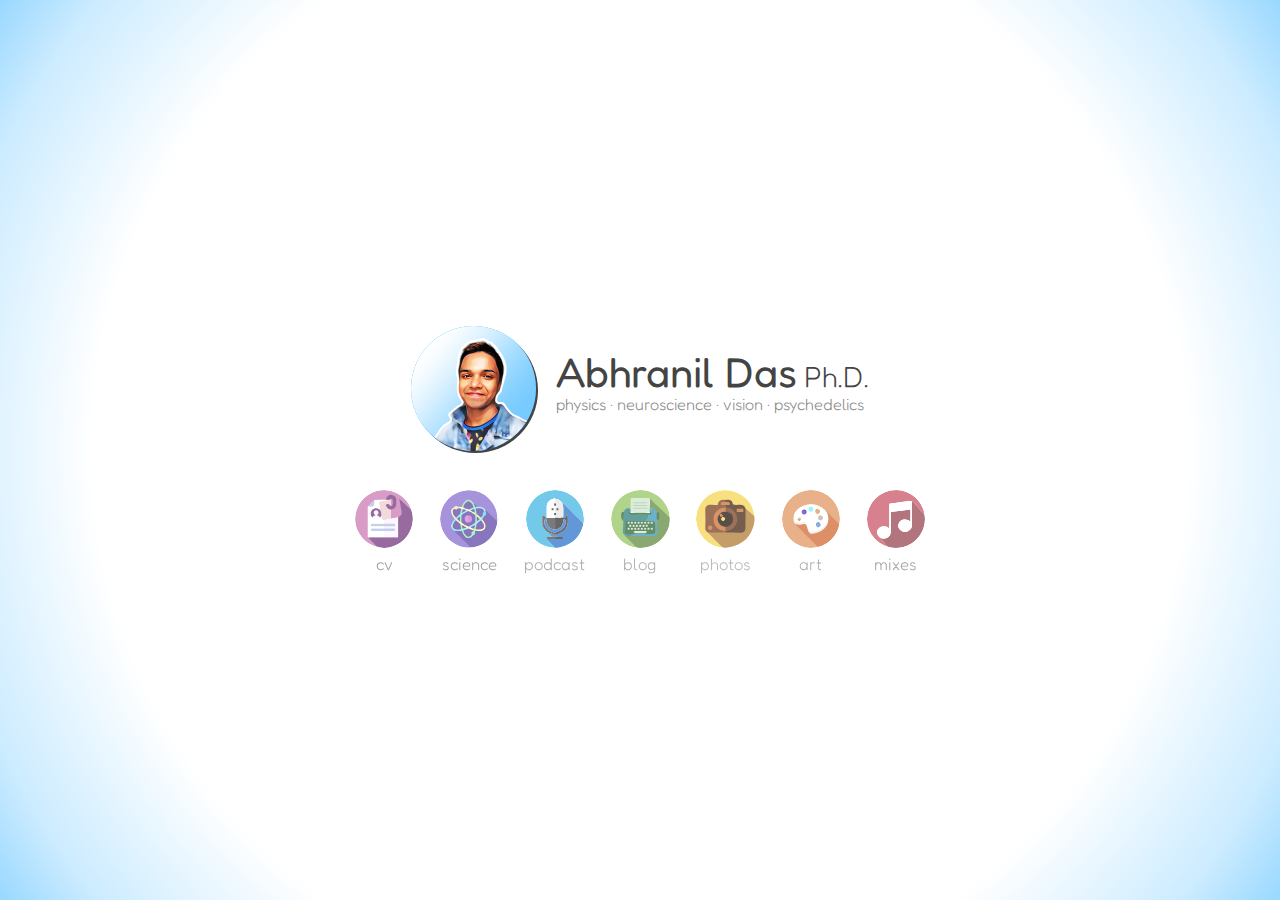
==== commit 636a6801: "tweaks" ====
--- a/index.html
+++ b/index.html
@@ -52,19 +52,19 @@
 					podcast
 				</span>
 			</a>
-			<a class='link' style='color: #6ed31b' onmouseover='hoverColour(this)' onmouseout='resetColour()' href='https://blog.abhranil.net/' target='_blank'>
+			<a class='link' style='color: #629f1a' onmouseover='hoverColour(this)' onmouseout='resetColour()' href='https://blog.abhranil.net/' target='_blank'>
 				<img class='icon-img' src='images/blog.svg'>
 				<span class='link-text'>
 					blog
 				</span>
 			</a>
-			<a class='link' style='color: #DDAC0E' onmouseover='hoverColour(this)' onmouseout='resetColour()' href='https://www.flickr.com/photos/abhranildas/' target='_blank'>
+			<a class='link' style='color: #d69105' onmouseover='hoverColour(this)' onmouseout='resetColour()' href='https://www.flickr.com/photos/abhranildas/' target='_blank'>
 				<img class='icon-img' src='images/photos.svg'>
 				<span class='link-text'>
 					photos
 				</span>
 			</a>
-			<a class='link' style='color: #FD5802' onmouseover='hoverColour(this)' onmouseout='resetColour()' href='https://www.deviantart.com/abhranildas/gallery' target='_blank'>
+			<a class='link' style='color: #fe7026' onmouseover='hoverColour(this)' onmouseout='resetColour()' href='https://www.deviantart.com/abhranildas/gallery' target='_blank'>
 				<img class='icon-img' src='images/art.svg'>
 				<span class='link-text'>
 					art
--- a/style.css
+++ b/style.css
@@ -282,7 +282,8 @@
 }
 
 .link-text {
-    transition: filter 0.2s, text-shadow 0.2s;
+    filter: saturate(0);
+    transition: filter 0.5s;
 }
 
 .glitch {
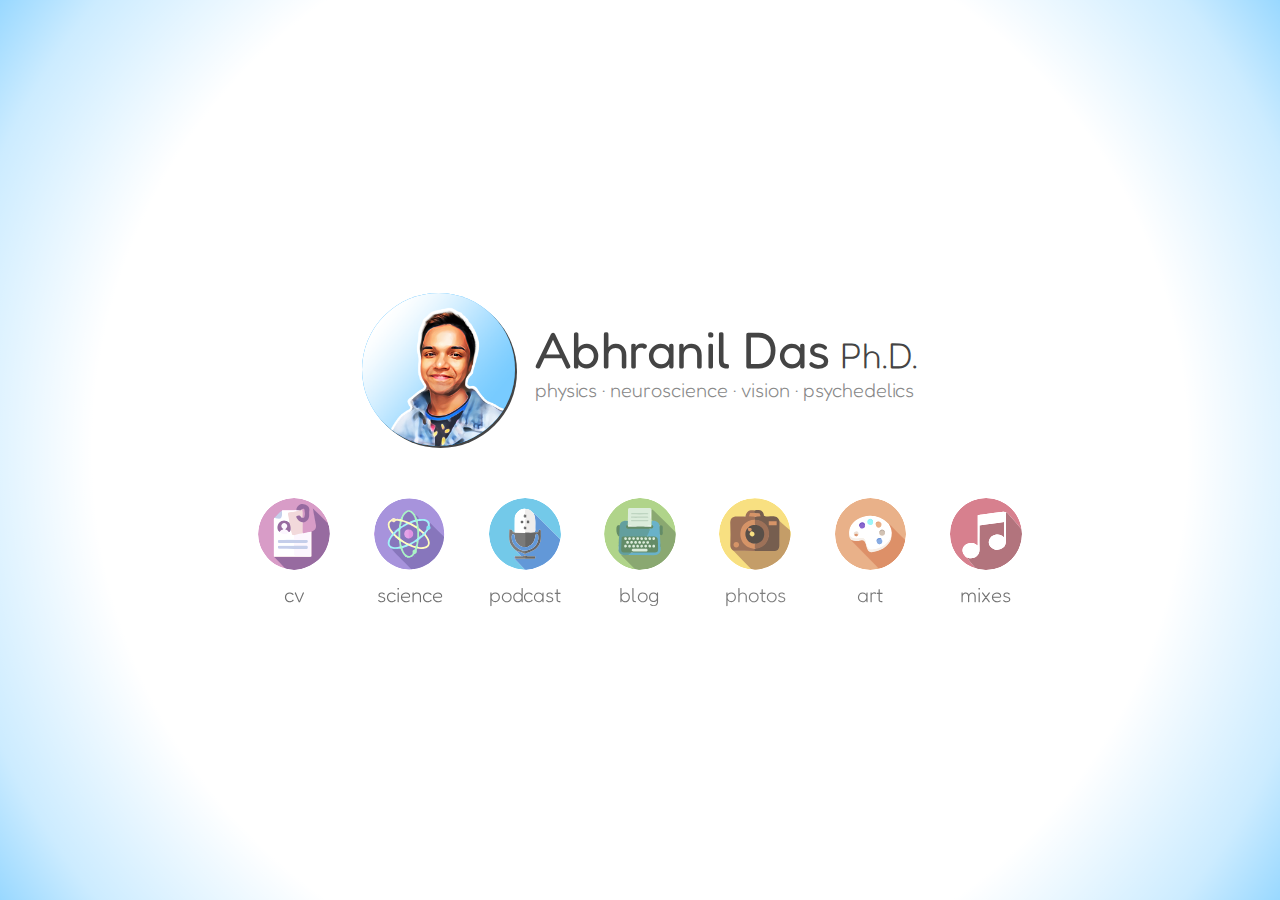
==== commit b4dee22a: "tweaks" ====
--- a/index.html
+++ b/index.html
@@ -14,7 +14,6 @@
 
 	<link rel='stylesheet' href='reset.css' type='text/css' media='all'>
 	<link rel='stylesheet' href='style.css' type='text/css' media='all'>
-	<link rel='stylesheet' href='glitch.css' type='text/css' media='all'>
 	<link rel='icon' href='images/icon.png'/>      
 	<script type='text/javascript' src='hover-colour.js'></script>
 
--- a/style.css
+++ b/style.css
@@ -15,8 +15,8 @@
     background-color: #009eff;
     background-repeat: no-repeat;
     background-attachment: fixed;
-    animation: pageColor 10s 2s infinite linear;
-    font: 300 1.3em 'Fredoka', sans-serif;
+    animation: pageColor 10s 3s infinite linear;
+    font: 300 1.6em 'Fredoka', sans-serif;
     color: #444;
     perspective: 500px;
 }
@@ -34,139 +34,6 @@
   z-index: -1;
 }
 
-@keyframes appear {
-    0% {
-        filter: blur(10px);
-        opacity: 0;
-        transform: scale(.9,.9);
-    }
-    100% {
-        filter: blur(0px);
-        opacity: 1;
-        transform: none;
-    }
-}
-
-@keyframes rotate1 {
-    100% {
-        transform: rotateX(7deg) rotateY(5deg);
-    }
-}
-
-@keyframes rotate2 {
-    0% {
-        transform: rotateX(7deg) rotateY(5deg);
-    }
-    12.5% {
-        transform: rotateX(0deg) rotateY(7deg);
-    }
-    25% {
-        transform: rotateX(-7deg) rotateY(5deg);
-    }
-    37.5% {
-        transform: rotateX(-12deg) rotateY(0deg);
-    }
-    50% {
-        transform: rotateX(-7deg) rotateY(-5deg);
-    }
-    62.5% {
-        transform: rotateX(0deg) rotateY(-7deg);
-    }
-    75% {
-        transform: rotateX(7deg) rotateY(-5deg);
-    }
-    87.5% {
-        transform: rotateX(12deg) rotateY(0deg);
-    }
-    100% {
-        transform: rotateX(7deg) rotateY(5deg);
-    }
-}
-
-@keyframes pageColor {
-    0% {
-        background-color: #009eff;
-    }
-    20% {
-        background-color: #6ed31b;
-    }
-    40% {
-        background-color: #ffcf00;
-    }
-    60% {
-        background-color: #fd5757;
-    }
-    80% {
-        background-color: #c526ff;
-    }
-}
-
-@keyframes photoColor {
-    0% {
-        background-color: #009eff;
-        color: #009eff;
-    }
-    20% {
-        background-color: #6ed31b;
-        color: #6ed31b;
-    }
-    40% {
-        background-color: #ffcf00;
-        color: #ffcf00;
-    }
-    60% {
-        background-color: #fd5757;
-        color: #fd5757;
-    }
-    80% {
-        background-color: #c526ff;
-        color: #c526ff;
-    }
-    100% {
-        background-color: #009eff;
-        color: #009eff;
-    }
-}
-
-@keyframes shadowColor {
-    0% {
-        box-shadow: #009eff;
-    }
-    20% {
-        box-shadow: #6ed31b;
-    }
-    40% {
-        box-shadow: #ffcf00;
-    }
-    60% {
-        box-shadow: #fd5757;
-    }
-    80% {
-        box-shadow: #c526ff;
-    }
-    100% {
-        box-shadow: #009eff;
-    }
-}
-
-@keyframes textColor {
-  0% {
-    color: #009eff;
-}
-20% {
-    color: #629f1a;
-}
-40% {
-    color: #d79a1d;
-}
-60% {
-    color: #fd5757;
-}
-80% {
-    color: #da75ff;
-}
-}
-
 #content {
     display: flex;
     flex-direction: column;
@@ -199,7 +66,7 @@
     border-radius: 50%;
     box-shadow: 2px 2px 0px 0px;
     background-color: #009eff;
-    animation: photoColor 10s 2s infinite linear both;
+    animation: photoColor 10s 3s infinite linear both;
     width: 6em;
     height: 6em;
     transition: opacity 0.5s ease;
@@ -209,7 +76,7 @@
   position: absolute;
   opacity: 0;
   animation: none;
-  transition: opacity 0.5s ease;
+  transition: background-color 0.5s ease, opacity 0.5s ease;
 }
 
 
@@ -258,7 +125,7 @@
 }
 
 #links:hover .link {
-    filter: saturate(20%) contrast(60%) brightness(130%) blur(2px);
+    filter: saturate(0%) contrast(60%) brightness(130%) blur(2px);
 }
 
 .link:hover .icon-img{    
@@ -274,15 +141,13 @@
     width: 3.5em;
     margin-bottom: 0.3em;
     border-radius: 50%;
-    border: 1px solid white;
+    border: .3em solid white;
     background-color: white;
-    box-shadow: 0px 0px 0px 0px rgb(103 197 255);
-    #animation: shadowColor 10s 2s infinite linear both;
     transition: box-shadow 0.5s ease-out;
 }
 
 .link-text {
-    filter: saturate(0);
+    filter: saturate(0) brightness(0.5);
     transition: filter 0.5s;
 }
 
@@ -300,7 +165,7 @@
     }
 
     #content {
-        animation: appear 2s ease-out both;
+        animation: appear 2s .5s ease-out both;
     }
 
 }
@@ -318,7 +183,7 @@
         text-align: center;
     }
 
-    .my-photo {
+    .my-photo, .my-photo-bg {
         width: 8em;
         height: 8em;
     }
@@ -341,8 +206,183 @@
 /*    .glitch {
       animation: glitchEffect 20s infinite linear both;
   } */
-  .icon-img {
+  .link {
     filter: saturate(70%) contrast(70%) brightness(120%);
 }
 
-}+}
+
+@keyframes appear {
+    0% {
+        filter: blur(10px);
+        opacity: 0;
+        transform: scale(.9,.9);
+    }
+    100% {
+        filter: blur(0px);
+        opacity: 1;
+        transform: none;
+    }
+}
+
+@keyframes rotate1 {
+    100% {
+        transform: rotateX(7deg) rotateY(5deg);
+    }
+}
+
+@keyframes rotate2 {
+    0% {
+        transform: rotateX(7deg) rotateY(5deg);
+    }
+    12.5% {
+        transform: rotateX(0deg) rotateY(7deg);
+    }
+    25% {
+        transform: rotateX(-7deg) rotateY(5deg);
+    }
+    37.5% {
+        transform: rotateX(-12deg) rotateY(0deg);
+    }
+    50% {
+        transform: rotateX(-7deg) rotateY(-5deg);
+    }
+    62.5% {
+        transform: rotateX(0deg) rotateY(-7deg);
+    }
+    75% {
+        transform: rotateX(7deg) rotateY(-5deg);
+    }
+    87.5% {
+        transform: rotateX(12deg) rotateY(0deg);
+    }
+    100% {
+        transform: rotateX(7deg) rotateY(5deg);
+    }
+}
+
+@keyframes pageColor {
+    0% {
+        background-color: #009eff;
+    }
+    20% {
+        background-color: #6ed31b;
+    }
+    40% {
+        background-color: #ffcf00;
+    }
+    60% {
+        background-color: #fd5757;
+    }
+    80% {
+        background-color: #c526ff;
+    }
+}
+
+@keyframes photoColor {
+    0% {
+        background-color: #009eff;
+        color: #009eff;
+    }
+    20% {
+        background-color: #6ed31b;
+        color: #6ed31b;
+    }
+    40% {
+        background-color: #ffcf00;
+        color: #ffcf00;
+    }
+    60% {
+        background-color: #fd5757;
+        color: #fd5757;
+    }
+    80% {
+        background-color: #c526ff;
+        color: #c526ff;
+    }
+    100% {
+        background-color: #009eff;
+        color: #009eff;
+    }
+}
+
+@keyframes shadowColor {
+    0% {
+        box-shadow: #009eff;
+    }
+    20% {
+        box-shadow: #6ed31b;
+    }
+    40% {
+        box-shadow: #ffcf00;
+    }
+    60% {
+        box-shadow: #fd5757;
+    }
+    80% {
+        box-shadow: #c526ff;
+    }
+    100% {
+        box-shadow: #009eff;
+    }
+}
+
+@keyframes textColor {
+    0% {
+        color: #009eff;
+        }
+    20% {
+        color: #629f1a;
+        }
+    40% {
+        color: #d79a1d;
+        }
+    60% {
+        color: #fd5757;
+        }
+    80% {
+        color: #da75ff;
+        }
+}
+
+@keyframes glitchEffect {
+  0% {
+    opacity: 0;
+  }
+  30% {
+    opacity: 0;
+  }
+  30.5% {
+    opacity: 1;
+  }
+  31% {
+    opacity: 0;
+  }
+  61% {
+    opacity: 0;
+  }
+  63% {
+    opacity: 1;
+    filter: blur(1px);
+  }
+  67% {
+    opacity: 1;
+    filter: blur(2px);
+}
+  69% {
+    opacity: 0;
+  }
+  96% {
+    opacity: 0;
+  }
+  97% {
+    opacity: 1;
+  }
+  98% {
+    opacity: 1;
+  }
+  100% {
+    opacity: 0;
+  }
+}
+
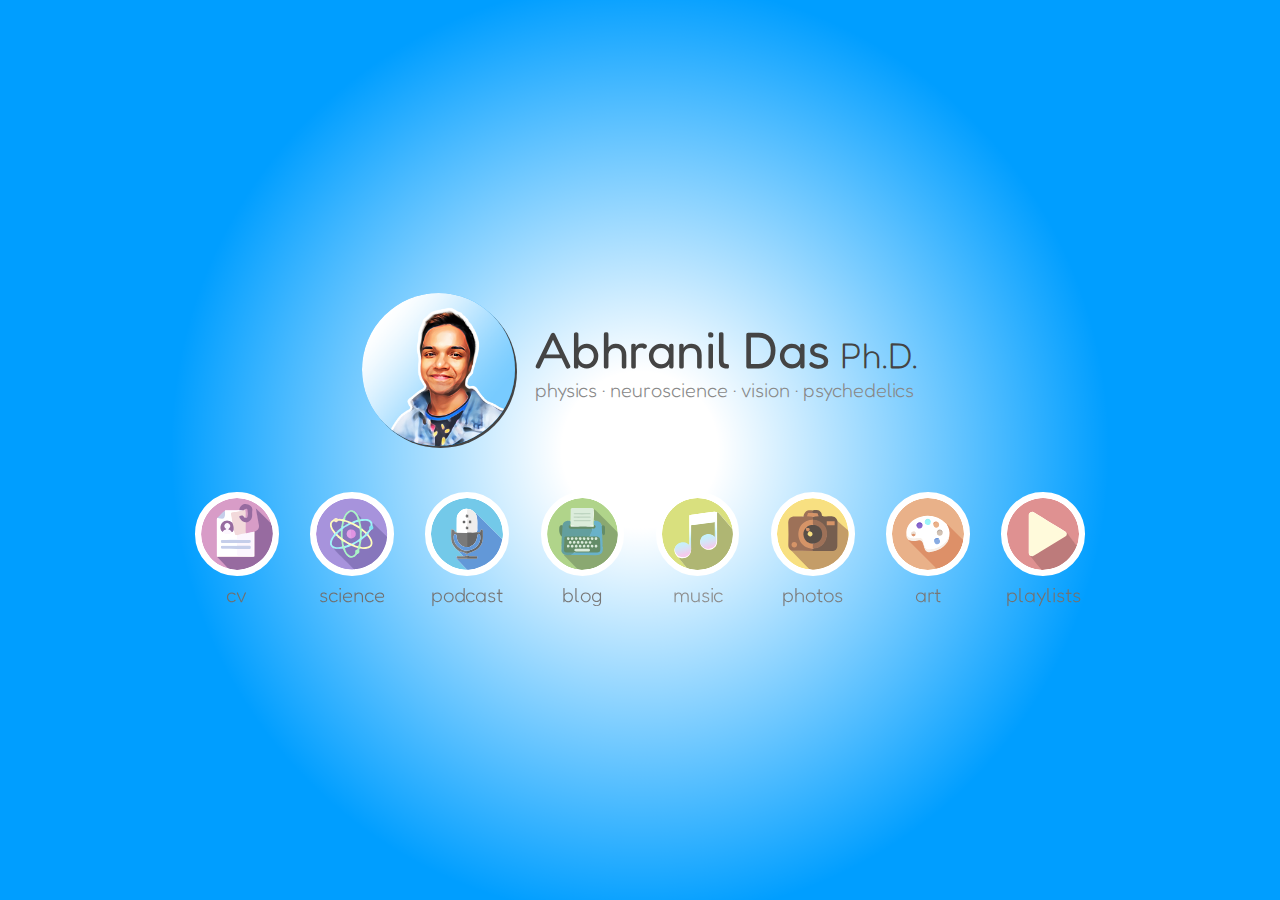
==== commit 131c9b3a: "Added music" ====
--- a/index.html
+++ b/index.html
@@ -57,6 +57,12 @@
 					blog
 				</span>
 			</a>
+			<a class='link' style='color: #c2d100' onmouseover='hoverColour(this)' onmouseout='resetColour()' href='https://causal-diamond.bandcamp.com/' target='_blank'>
+				<img class='icon-img' src='images/music.svg'>
+				<span class='link-text'>
+					music
+				</span>
+			</a>
 			<a class='link' style='color: #d69105' onmouseover='hoverColour(this)' onmouseout='resetColour()' href='https://www.flickr.com/photos/abhranildas/' target='_blank'>
 				<img class='icon-img' src='images/photos.svg'>
 				<span class='link-text'>
@@ -70,9 +76,9 @@
 				</span>
 			</a>
 			<a class='link' style='color: #fd5757' onmouseover='hoverColour(this)' onmouseout='resetColour()' href='https://open.spotify.com/user/12124304252/playlists' target='_blank'>
-				<img class='icon-img' src='images/mixes.svg'>
+				<img class='icon-img' src='images/playlists.svg'>
 				<span class='link-text'>
-					mixes
+					playlists
 				</span>
 			</a>
 		</div>
--- a/style.css
+++ b/style.css
@@ -11,11 +11,12 @@
     flex-direction: column;
     justify-content: center;
     align-items: center;
-    background: radial-gradient(circle, rgba(255,255,255,1) 70%, rgba(255,255,255,0.8) 90%, rgba(255,255,255,.6) 100%);
+    background: radial-gradient(circle, rgba(255,255,255,1) 10%, rgba(255,255,255,0.8) 20%, rgba(255,255,255,.6) 30%, rgba(255,255,255,.4) 40%, rgba(255,255,255,.2) 50%, rgba(255,255,255,0) 60%);
     background-color: #009eff;
     background-repeat: no-repeat;
     background-attachment: fixed;
-    animation: pageColor 10s 3s infinite linear;
+    background-position: 50% 50%;
+    animation: pageColorAppear 5s ease both, pageColorCycle 10s 5s infinite linear;
     font: 300 1.6em 'Fredoka', sans-serif;
     color: #444;
     perspective: 500px;
@@ -39,7 +40,7 @@
     flex-direction: column;
     justify-content: center;
     align-items: center;
-    animation: appear 2s .5s ease-out backwards, rotate1 3s 5s linear, rotate2 25s 8s infinite linear;
+    animation: appear 2s 1s ease backwards, rotate1 3s 7s ease-in-out, rotate2 25s 10s infinite linear;
     pointer-events: none;
 }
 
@@ -66,7 +67,7 @@
     border-radius: 50%;
     box-shadow: 2px 2px 0px 0px;
     background-color: #009eff;
-    animation: photoColor 10s 3s infinite linear both;
+    animation: photoColor 10s 5s infinite linear both;
     width: 6em;
     height: 6em;
     transition: opacity 0.5s ease;
@@ -214,9 +215,9 @@
 
 @keyframes appear {
     0% {
-        filter: blur(10px);
+        filter: blur(20px);
         opacity: 0;
-        transform: scale(.9,.9);
+        transform: scale(.8,.8) rotateX(-20deg) rotateY(0deg);
     }
     100% {
         filter: blur(0px);
@@ -261,7 +262,18 @@
     }
 }
 
-@keyframes pageColor {
+
+@keyframes pageColorAppear {
+    0% {
+    background-size: 100% 100%;
+    }
+    100% {
+    background-size: 400% 400%;
+    }
+}
+
+
+@keyframes pageColorCycle {
     0% {
         background-color: #009eff;
     }
@@ -363,11 +375,9 @@
   }
   63% {
     opacity: 1;
-    filter: blur(1px);
   }
   67% {
     opacity: 1;
-    filter: blur(2px);
 }
   69% {
     opacity: 0;
